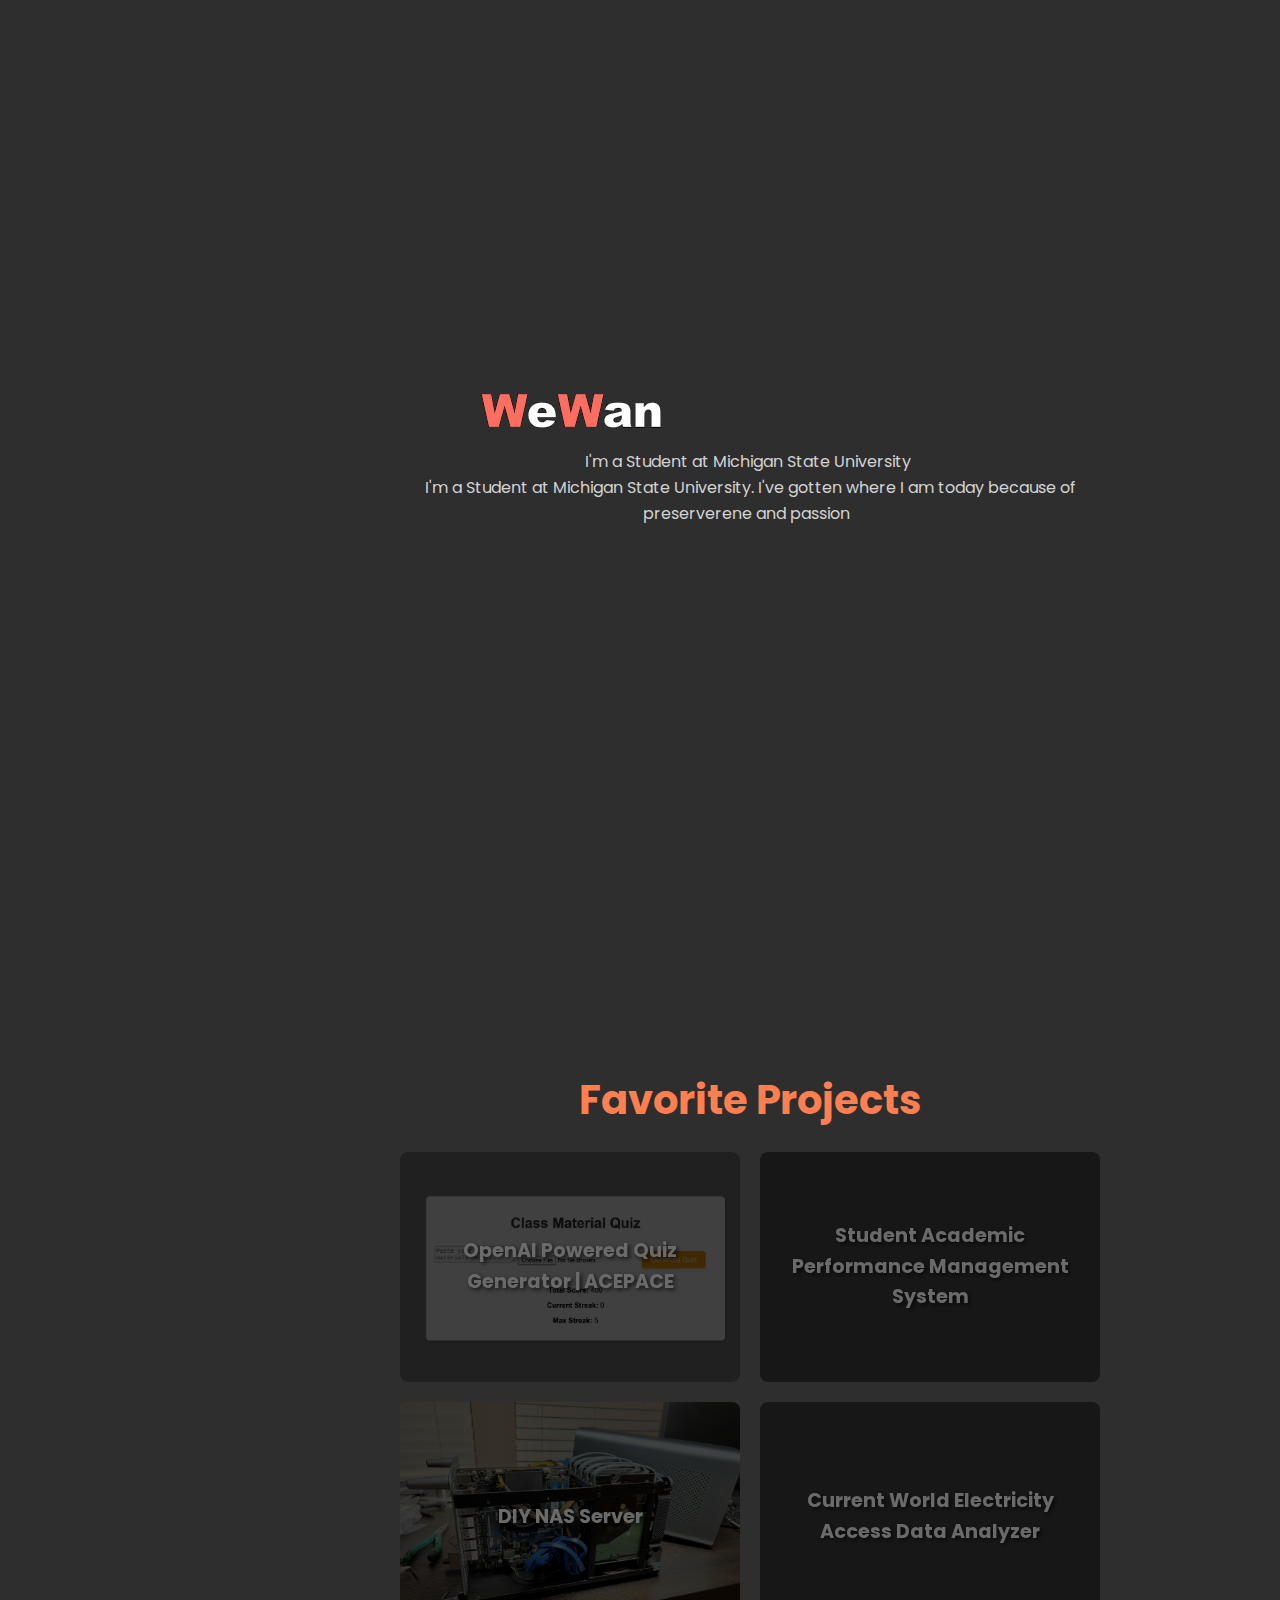
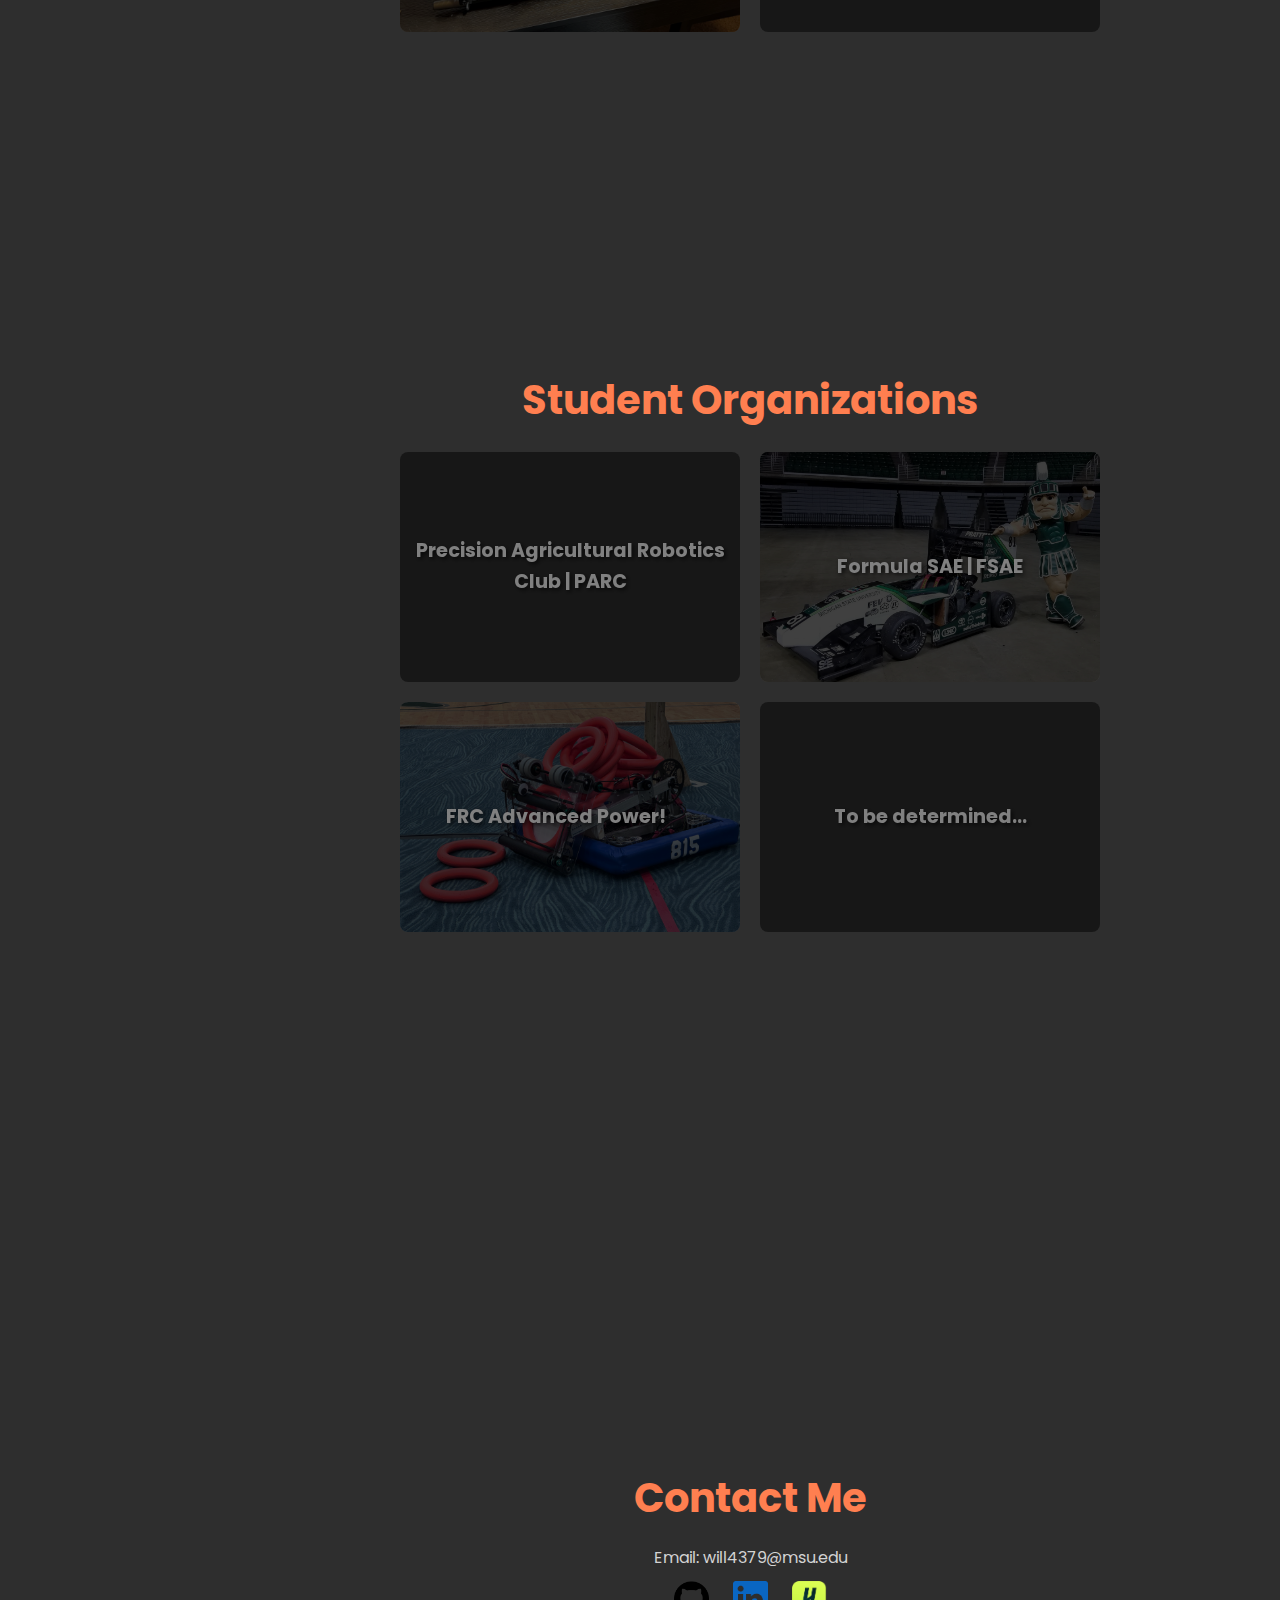
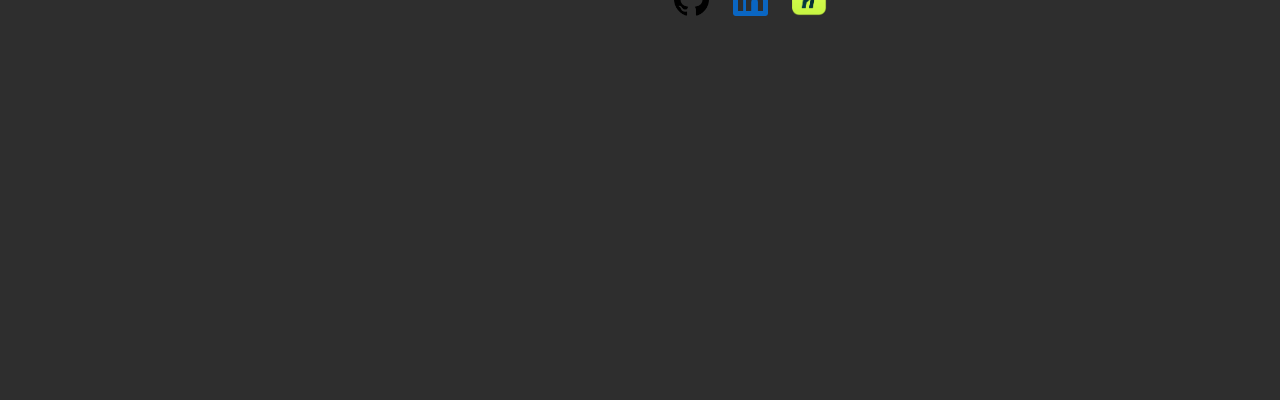
==== index.html @ 2b9a2c7b "new resume" ====
<!DOCTYPE html>

<html lang="en">
<head>
	<!-- Google tag (gtag.js) -->
<script async src="https://www.googletagmanager.com/gtag/js?id=G-ENXM7R36C7"></script>
<script>
  window.dataLayer = window.dataLayer || [];
  function gtag(){dataLayer.push(arguments);}
  gtag('js', new Date());

  gtag('config', 'G-ENXM7R36C7');
</script>
    <meta charset="UTF-8">
    <meta name="viewport" content="width=device-width, initial-scale=1.0">
    <title>James Williams</title>
    <link rel="stylesheet" href="styles.css">
    <link href="https://fonts.googleapis.com/css2?family=Poppins:wght@300;400;600&display=swap" rel="stylesheet">
</head>
<body>
    <div class="container">
        <!-- Sidebar Navigation -->
        <aside class="sidebar">
            <h1>James Williams</h1>
		  Electronics and Computer Science major at Michgian State University. 
		  <!-- Name added at the top of the sidebar -->
<a href="#about">About</a>
            <a href="#projects">Projects</a>
            <a href="#organizations">Organizations</a>
			<a href="#contact">Certifications</a>
<a href="Images/Resume.pdf" target="_blank" rel="noopener noreferrer">Resume</a>
			<a href="#contact">My Blogpost</a>


            <a href="#contact">Contact</a>

        </aside>

        <!-- Main Content Wrapper -->
        <main class="content">
            <!-- Introduction Section -->
            <section id="about" class="section full-screen">
                <div class="content-center">
				<img src="Images/Website.gif">
                  <p>I'm a Student at Michigan State University&nbsp;</p>
                    <p>I'm a Student at Michigan State University. I've gotten where I am today because of preserverene and passion&nbsp;&nbsp;</p>
                </div>
            </section>
<!-- Projects Section -->
<section id="projects" class="section full-screen">
    <div class="content-center">
        <h2>Favorite Projects</h2>
        <div class="organization-grid">
            <div class="organization-item" style="background-image: url('Images/AcePace.png');">
                <p><a href="https://github.com/MustardWombat/AcePace" target="_blank">OpenAI Powered Quiz Generator | ACEPACE</a></p>
            </div>
          <div class="organization-item" style="background-image: url('Images/project1.png');">
                <p><a href="https://github.com/MustardWombat/Student-Academic-Performance-Management-System" target="_blank">Student Academic Performance Management System</a></p>
          </div>
		  <div class="organization-item" style="background-image: url('Images/NAS.jpg');">
                <p><a href="https://github.com/MustardWombat/Student-Academic-Performance-Management-System" target="_blank">DIY NAS Server</a></p>
          </div>
			 <div class="organization-item" style="background-image: url('Images/Student-Management.png');">
                <p><a href="https://github.com/MustardWombat/Student-Academic-Performance-Management-System" target="_blank">Current World Electricity Access Data Analyzer</a></p>
            </div>
            <!-- Add more project items as needed -->
        </div>
    </div>
</section>


<!-- Student Organizations Section -->
<section id="organizations" class="section full-screen">
    <div class="content-center">
        <h2>Student Organizations</h2>
        <div class="organization-grid">
            <div class="organization-item" style="background-image: url('Images/PARC.png');">
                <p>Precision Agricultural Robotics Club | PARC</p>
            </div>
            <div class="organization-item" style="background-image: url('Images/F1.jpg');">
                <p>Formula SAE | FSAE</p>
            </div>
            <div class="organization-item" style="background-image: url('Images/Robot.jpg');">
              <p>FRC Advanced Power!&nbsp;</p>
                <p>&nbsp;</p>
            </div>
            <div class="organization-item" style="background-image: url('Images/blank.png');">
                <p>To be determined...</p>
            </div>
        </div>
    </div>
</section>

            <!-- Contact Section -->
            <section id="contact" class="section full-screen">
                <div class="content-center">
                    <h2>Contact Me</h2>
                    <p>Email: <a href="mailto:will4379@msu.edu">will4379@msu.edu</a></p>
                    <div class="social-links">
                        <a href="https://github.com/MustardWombat" target="_blank"><img src="Images/github.png" alt="GitHub"></a>
                        <a href="https://www.linkedin.com/in/james-williams-491329317/" target="_blank"><img src="Images/In-Blue-48.png" alt="LinkedIn"></a>
						<a href="https://app.joinhandshake.com/profiles/57807033" target="_blank"><img src="Images/Handshake.png" alt="LinkedIn"></a>

                    </div>
                </div>
            </section>
      </main>
</div>
</body>
</html>
---- styles.css ----
@charset "UTF-8";
/* General Styles */
* {
    margin: 0;
    padding: 0;
    box-sizing: border-box;
}

body {
    font-family: 'Poppins', sans-serif;
    background-color: #2E2E2E;
    color: #D3D3D3;
    line-height: 1.6;
    scroll-behavior: smooth;
}

/* Container with Overall Padding */
.container {
    padding: 0 20px; /* Adjust padding as needed */
    max-width: 1200px;
    margin: 0 auto;
    display: flex;
}

/* Sidebar Navigation */
/* Sidebar Navigation */
.sidebar {
    position: fixed;
    top: 0; /* Align to the top of the page */
    left: 0; /* Align to the left of the page */
    display: flex;
    flex-direction: column;
    align-items: flex-start;
    gap: 15px;
    max-width: 400px; /* Restrict sidebar width for a compact layout */
    padding: 60px; /* Add padding for spacing from the edges */
}
@media (max-width: 1300px) {
    .sidebar {
        display: none; /* Hide the sidebar */
    }
}

.sidebar h1 {
    font-size: 1.8em;
    color: coral;
    margin-bottom: 10px;
}

.sidebar p {
    font-size: 0.9em;
    color: #D3D3D3;
    margin-bottom: 15px;
    max-width: 180px; /* Limit width of bio text */
    line-height: 1.4; /* Adjust line spacing for better readability */
}

.sidebar a {
    color: #D3D3D3;
    text-decoration: none;
    font-weight: 400;
    transition: color 0.3s ease;
    padding-left: 5px; /* Adjust alignment without pushing too far */
}

.sidebar a:hover {
    color: coral;
}

/* Main Content */
.content {
    margin-left: 220px; /* Sidebar offset for larger screens */
    flex: 1;
}

/* Section Styling */
.section {
    min-height: 100vh;
    display: flex;
    justify-content: center;
    align-items: center;
    padding: 40px 0;
    text-align: center;
}

.full-screen {
    display: flex;
    flex-direction: column;
    align-items: center;
}

.content-center {
    max-width: 700px;
    margin: 0 auto;
}

h2 {
    font-size: 2.5em;
    color: coral;
    margin-bottom: 15px;
}

a {
    color: #D3D3D3;
    text-decoration: none;
    border-bottom: 2px solid transparent;
    transition: border-bottom 0.3s;
}

a:hover {
    border-bottom: 2px solid #4DB6AC;
}

/* 2x2 Grid Layout for Student Organizations */
.organization-grid {
    display: grid;
    grid-template-columns: repeat(2, 1fr); /* 2 columns */
    gap: 20px; /* Space between items */
    margin-top: 20px;
}

.organization-item {
    position: relative;
    display: flex;
    align-items: center;
    justify-content: center;
    text-align: center;
    height: 230px; /* Fixed height for each box */
    background-size: cover; /* Ensures the image covers the entire box */
    background-position: center;
    border-radius: 8px;
    overflow: hidden;
    transition: transform 0.3s ease, filter 0.3s ease; /* Smooth transitions */
    filter: brightness(50%); /* Darken the image by default */
}

.organization-item:hover {
    transform: scale(1.05); /* Slight zoom on hover */
    filter: brightness(100%); /* Brighten the image on hover */
}

.organization-item p {
    position: relative;
    font-size: 1.2em;
    padding: 10px;
    margin: 0;
    color: #ffffff;
    z-index: 1; /* Ensure text is above the image */
    text-shadow: 2px 2px 4px rgba(0, 0, 0, 0.7); /* Dark shadow for readability */
    font-weight: bold;
}

/* Overlay effect */
.organization-item::before {
    content: '';
    position: absolute;
    top: 0;
    left: 0;
    width: 100%;
    height: 100%;
    background: rgba(0, 0, 0, 0.5); /* Dark overlay */
    transition: background 0.3s ease; /* Smooth transition for overlay */
    z-index: 0; /* Place below the text */
}

.organization-item:hover::before {
    background: rgba(0, 0, 0, 0); /* Remove overlay on hover */
}

/* Social Links */
.social-links img {
    width: 35px;
    margin: 10px;
    transition: transform 0.3s;
}

.social-links img:hover {
    transform: scale(1.2);
}

/* Responsive Design for Mobile */
@media (max-width: 768px) {
    .container {
        flex-direction: column; /* Stack sidebar on top of content */
    }

    /* Sidebar as Top Navigation */
    .sidebar {
        position: relative;
        top: 0;
        left: 0;
        padding: 1000px 0;
        width: 100%;
        flex-direction: row;
        justify-content: center;
        gap: 10px;
        align-items: center;
    }

    .sidebar h1 {
        font-size: 1.2em;
        margin-bottom: 0;
    }

    .sidebar p {
        display: none; /* Hide introductory text on smaller screens */
    }

    .sidebar a {
        margin-left: 0;
        padding: 10px;
        font-size: 1em;
    }

    /* Adjust content margin */
    .content {
        margin-left: 0;
    }

    /* Adjust section padding and font sizes */
    .section {
        padding: 20px;
    }

    h2 {
        font-size: 2em;
    }

    /* Responsive images */
    .organization-image {
        max-width: 100%;
        height: auto;
    }

    .social-links img {
        width: 30px;
    }
}
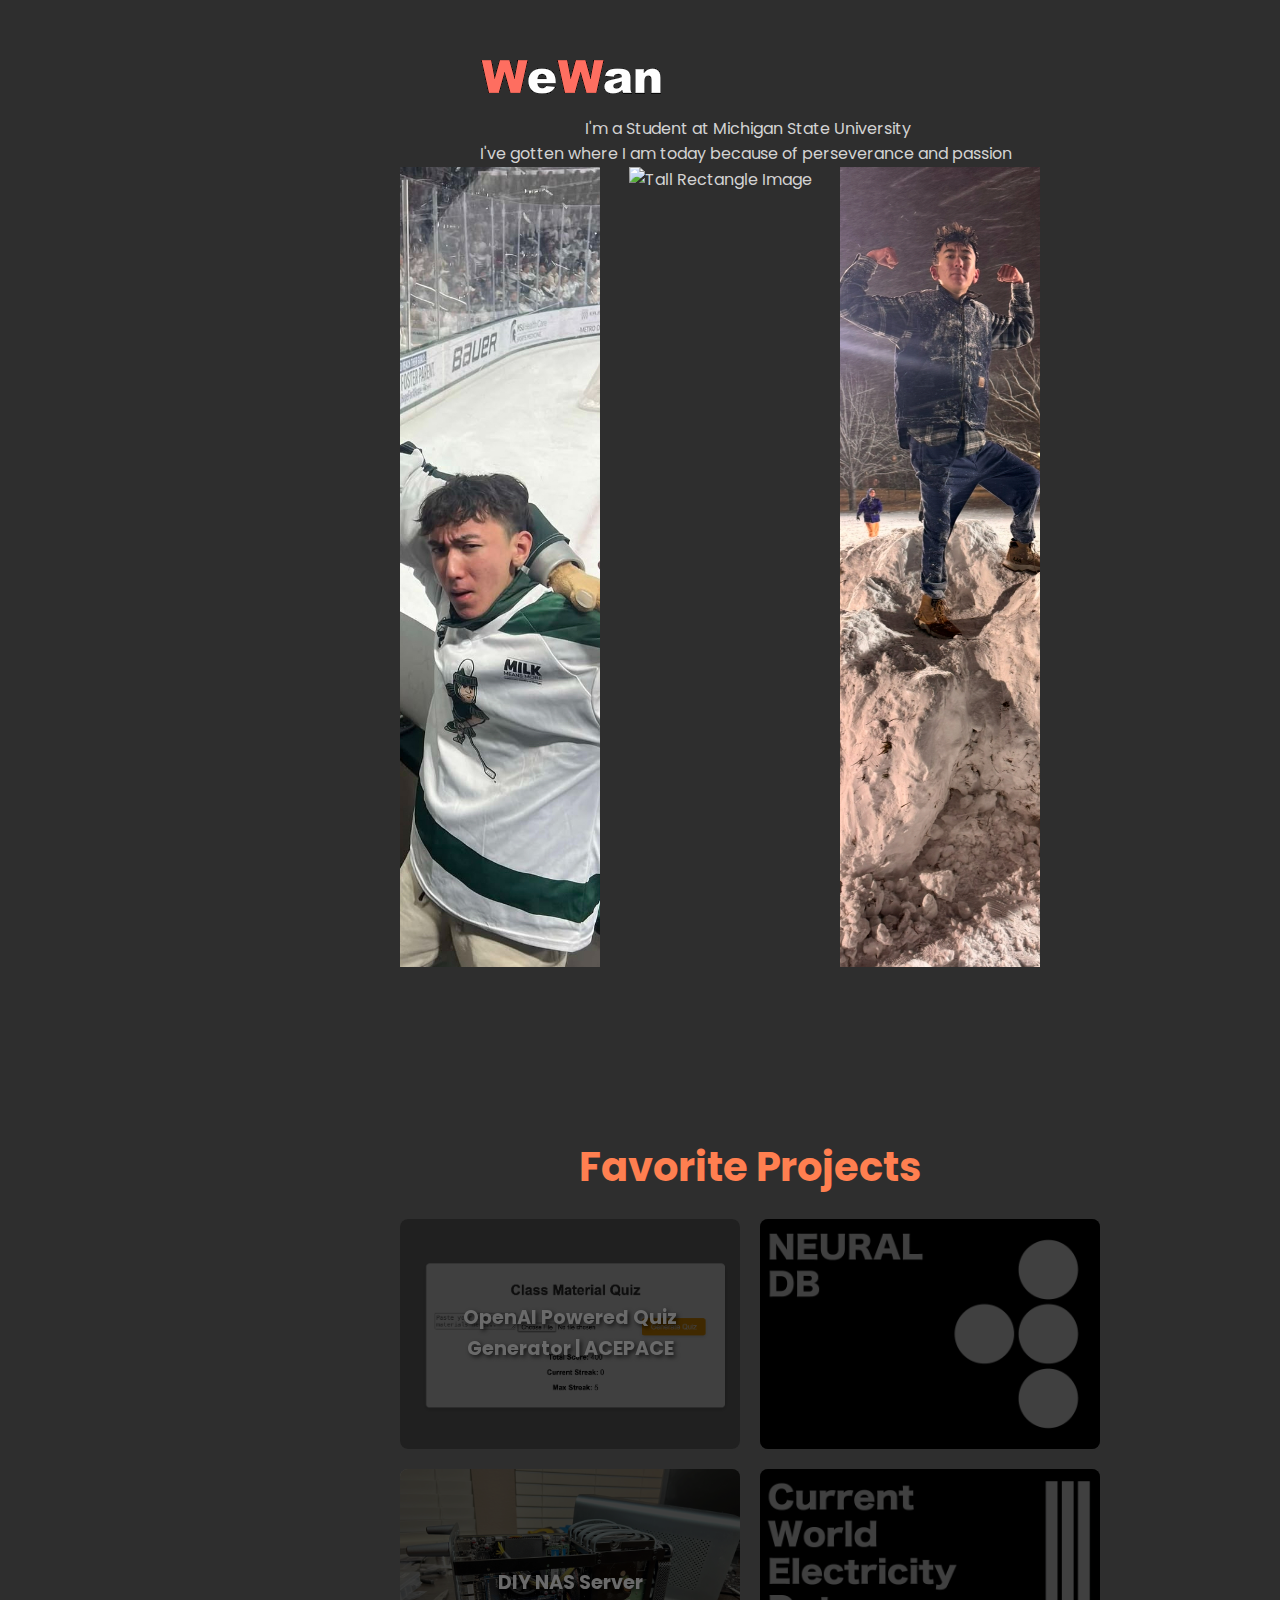
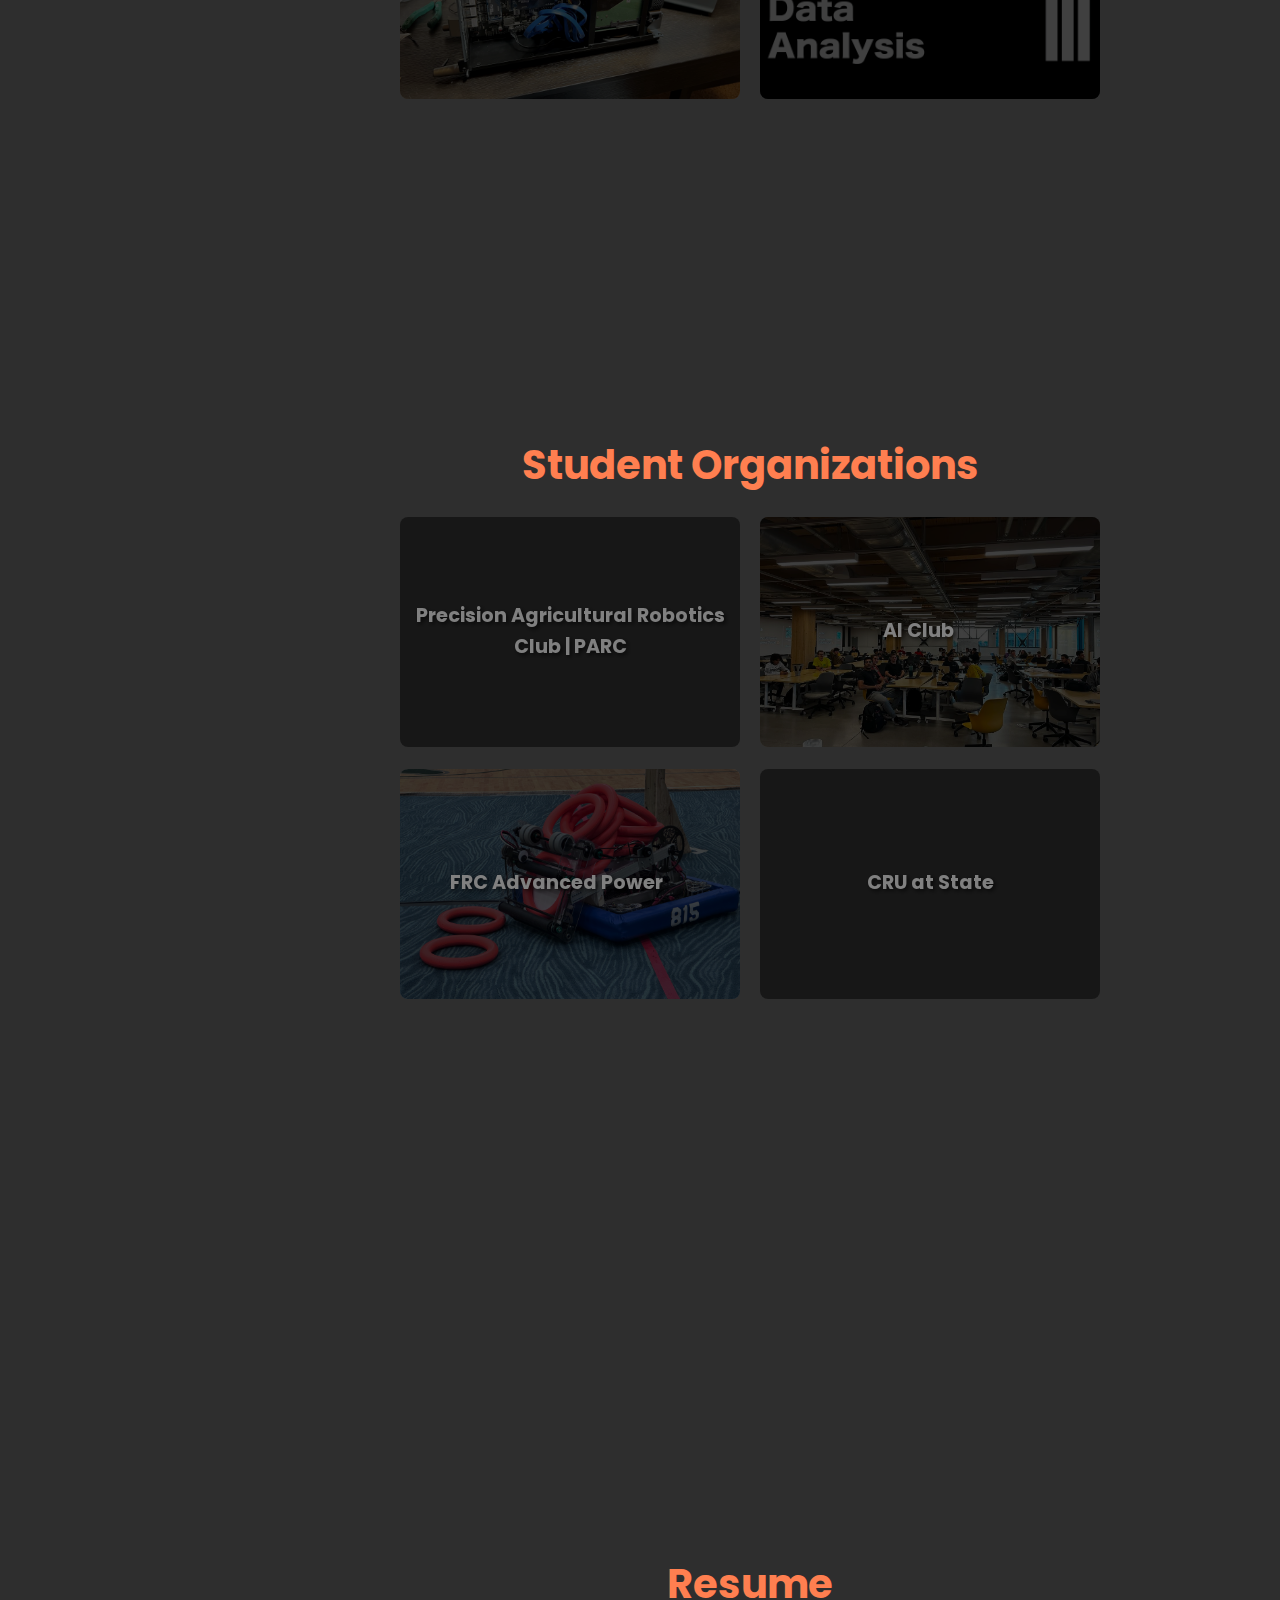
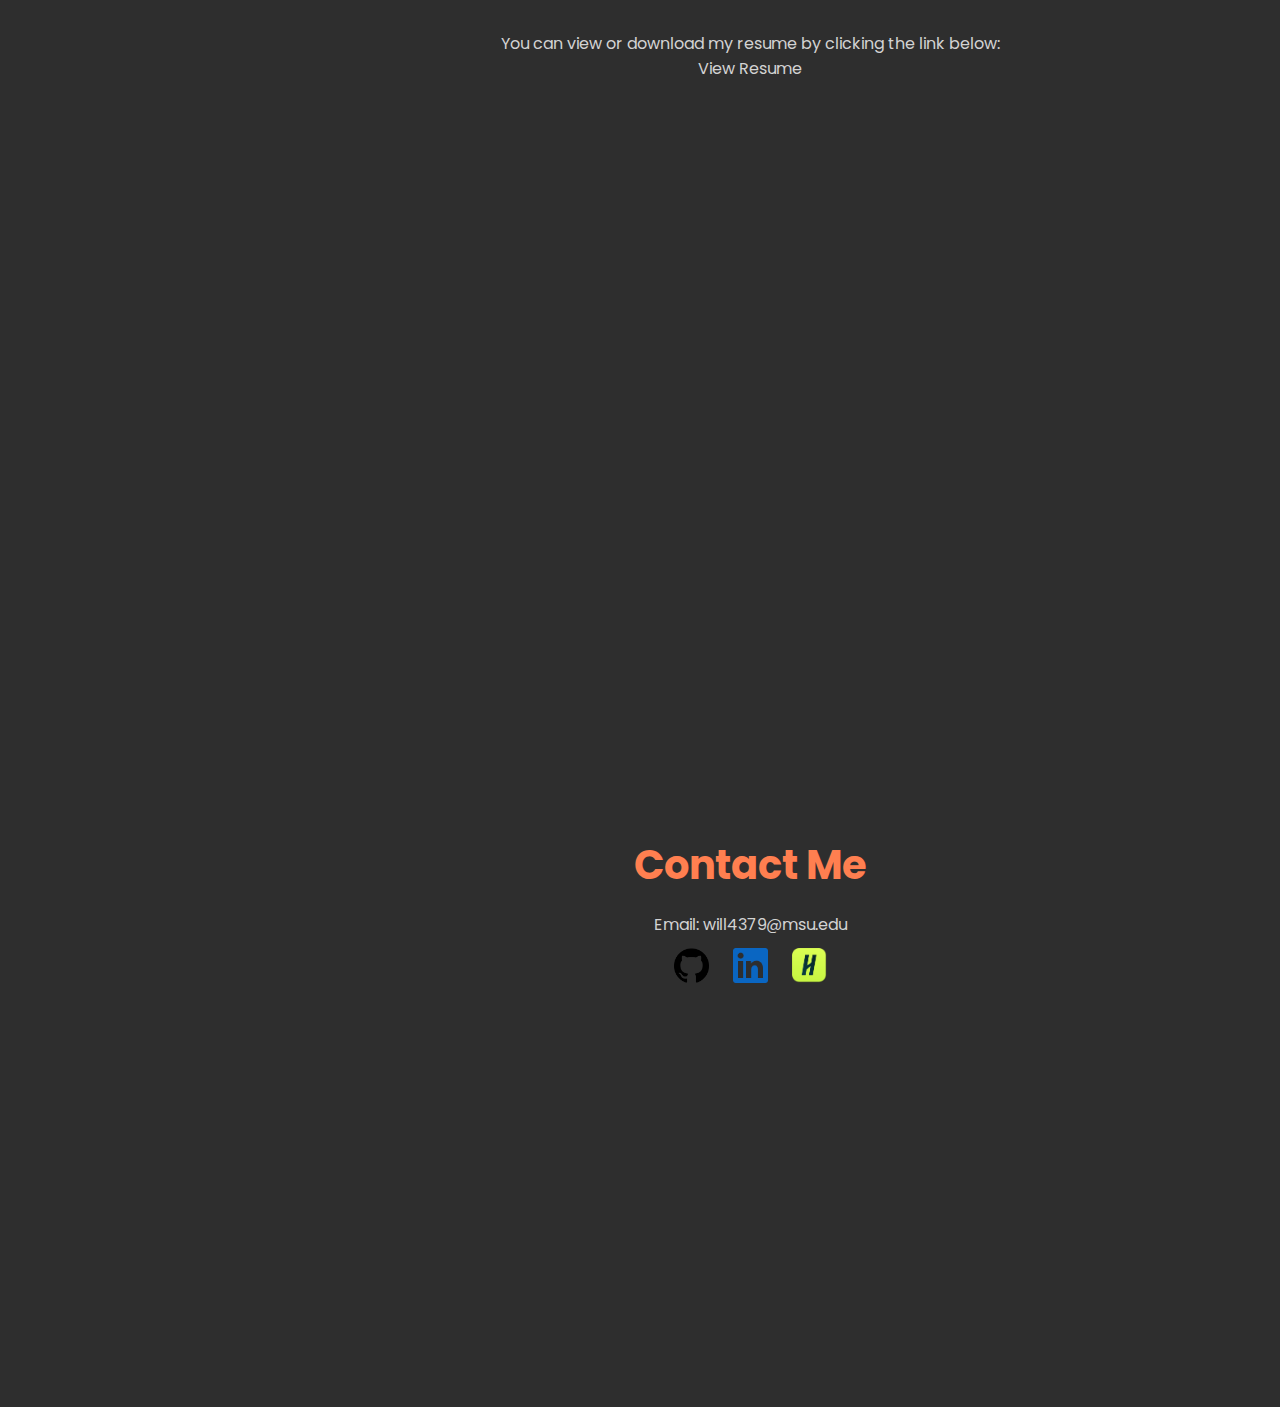
==== commit 264713c3: "Small updates" ====
--- a/index.html
+++ b/index.html
@@ -1,16 +1,14 @@
 <!DOCTYPE html>
-
 <html lang="en">
 <head>
-	<!-- Google tag (gtag.js) -->
-<script async src="https://www.googletagmanager.com/gtag/js?id=G-ENXM7R36C7"></script>
-<script>
-  window.dataLayer = window.dataLayer || [];
-  function gtag(){dataLayer.push(arguments);}
-  gtag('js', new Date());
-
-  gtag('config', 'G-ENXM7R36C7');
-</script>
+    <!-- Google tag (gtag.js) -->
+    <script async src="https://www.googletagmanager.com/gtag/js?id=G-ENXM7R36C7"></script>
+    <script>
+        window.dataLayer = window.dataLayer || [];
+        function gtag(){dataLayer.push(arguments);}
+        gtag('js', new Date());
+        gtag('config', 'G-ENXM7R36C7');
+    </script>
     <meta charset="UTF-8">
     <meta name="viewport" content="width=device-width, initial-scale=1.0">
     <title>James Williams</title>
@@ -21,19 +19,16 @@
     <div class="container">
         <!-- Sidebar Navigation -->
         <aside class="sidebar">
-            <h1>James Williams</h1>
-		  Electronics and Computer Science major at Michgian State University. 
-		  <!-- Name added at the top of the sidebar -->
-<a href="#about">About</a>
+            <h1>James Williams{</h1>
+            Electronics and Computer Science major at Michigan State University.
+            <!-- Name added at the top of the sidebar -->
+            <a href="#about">About</a>
             <a href="#projects">Projects</a>
             <a href="#organizations">Organizations</a>
-			<a href="#contact">Certifications</a>
-<a href="Images/Resume.pdf" target="_blank" rel="noopener noreferrer">Resume</a>
-			<a href="#contact">My Blogpost</a>
-
-
+            <a href="#certifications">Certifications</a>
+            <a href="#resume">Resume</a> <!-- New link to the Resume section -->
+            <a href="#blog">My Blogpost</a>
             <a href="#contact">Contact</a>
-
         </aside>
 
         <!-- Main Content Wrapper -->
@@ -41,55 +36,81 @@
             <!-- Introduction Section -->
             <section id="about" class="section full-screen">
                 <div class="content-center">
-				<img src="Images/Website.gif">
-                  <p>I'm a Student at Michigan State University&nbsp;</p>
-                    <p>I'm a Student at Michigan State University. I've gotten where I am today because of preserverene and passion&nbsp;&nbsp;</p>
+                    <img src="Images/Website.gif">
+                    <p>I'm a Student at Michigan State University&nbsp;</p>
+                    <p>I've gotten where I am today because of perseverance and passion&nbsp;&nbsp;</p>
+<section>
+	<center>
+    <div style="display: flex; gap: 20px;">
+        <div style="width: 200px; height: 800px; overflow: hidden;">
+            <img src="Images/a2.jpg" alt="Tall Rectangle Image" style="width: 100%; height: 100%; object-fit: cover;">
+        </div>
+        <div style="width: 200px; height: 800px; overflow: hidden;">
+            <img src="Images/a1.png" alt="Tall Rectangle Image" style="width: 100%; height: 100%; object-fit: cover;">
+        </div>
+		        <div style="width: 200px; height: 800px; overflow: hidden;">
+            <img src="Images/a3.png" alt="Tall Rectangle Image" style="width: 100%; height: 100%; object-fit: cover;">
+        </div>
+    </div>
+</section></center>
+
+            <!-- Projects Section -->
+            <section id="projects" class="section full-screen">
+                <div class="content-center">
+                    <h2>Favorite Projects</h2>
+                    <div class="organization-grid">
+                        <div class="organization-item" style="background-image: url('Images/AcePace.png');">
+                          <p><a href="https://github.com/MustardWombat/AcePace" target="_blank">OpenAI Powered Quiz Generator | ACEPACE</a></p>
+                        </div>
+                        <div class="organization-item" style="background-image: url('Images/NDB.png');">
+                            <p><a href="https://github.com/MustardWombat/Student-Academic-Performance-Management-System" target="_blank">&nbsp;</a></p>
+                        </div>
+                        <div class="organization-item" style="background-image: url('Images/NAS.jpg');">
+                            <p><a href="https://github.com/MustardWombat/Student-Academic-Performance-Management-System" target="_blank">DIY NAS Server</a></p>
+                        </div>
+                        <div class="organization-item" style="background-image: url('Images/CWEDA.png');">
+                            <p><a href="https://github.com/MustardWombat/Student-Academic-Performance-Management-System" target="_blank">&nbsp;</a></p>
+                        </div>
+                        <!-- Add more project items as needed -->
+                    </div>
                 </div>
             </section>
-<!-- Projects Section -->
-<section id="projects" class="section full-screen">
-    <div class="content-center">
-        <h2>Favorite Projects</h2>
-        <div class="organization-grid">
-            <div class="organization-item" style="background-image: url('Images/AcePace.png');">
-                <p><a href="https://github.com/MustardWombat/AcePace" target="_blank">OpenAI Powered Quiz Generator | ACEPACE</a></p>
-            </div>
-          <div class="organization-item" style="background-image: url('Images/project1.png');">
-                <p><a href="https://github.com/MustardWombat/Student-Academic-Performance-Management-System" target="_blank">Student Academic Performance Management System</a></p>
-          </div>
-		  <div class="organization-item" style="background-image: url('Images/NAS.jpg');">
-                <p><a href="https://github.com/MustardWombat/Student-Academic-Performance-Management-System" target="_blank">DIY NAS Server</a></p>
-          </div>
-			 <div class="organization-item" style="background-image: url('Images/Student-Management.png');">
-                <p><a href="https://github.com/MustardWombat/Student-Academic-Performance-Management-System" target="_blank">Current World Electricity Access Data Analyzer</a></p>
-            </div>
-            <!-- Add more project items as needed -->
-        </div>
-    </div>
-</section>
 
+            <!-- Student Organizations Section -->
+            <section id="organizations" class="section full-screen">
+                <div class="content-center">
+                    <h2>Student Organizations</h2>
+                    <div class="organization-grid">
+                        <div class="organization-item" style="background-image: url('Images/PARC.png');">
+                            <p>Precision Agricultural Robotics Club | PARC</p>
+                        </div>
+                        <a href="https://www.msuaiclub.com/">
+                            <div class="organization-item" style="background-image: url('Images/AIClub.jpg');">
+                                <p>AI Club</p>
+                                <p>&nbsp;</p>
+                            </div>
+                        </a>
+                        <a href="https://www.team815.com/">
+                            <div class="organization-item" style="background-image: url('Images/Robot.jpg');">
+                                <p>FRC Advanced Power&nbsp;</p>
+                                <p>&nbsp;</p>
+                            </div>
+                        </a>
+                        <div class="organization-item" style="background-image: url('Images/blank.png');">
+                            <p>CRU at State</p>
+                        </div>
+                    </div>
+                </div>
+            </section>
 
-<!-- Student Organizations Section -->
-<section id="organizations" class="section full-screen">
-    <div class="content-center">
-        <h2>Student Organizations</h2>
-        <div class="organization-grid">
-            <div class="organization-item" style="background-image: url('Images/PARC.png');">
-                <p>Precision Agricultural Robotics Club | PARC</p>
-            </div>
-            <div class="organization-item" style="background-image: url('Images/F1.jpg');">
-                <p>Formula SAE | FSAE</p>
-            </div>
-            <div class="organization-item" style="background-image: url('Images/Robot.jpg');">
-              <p>FRC Advanced Power!&nbsp;</p>
-                <p>&nbsp;</p>
-            </div>
-            <div class="organization-item" style="background-image: url('Images/blank.png');">
-                <p>To be determined...</p>
-            </div>
-        </div>
-    </div>
-</section>
+            <!-- Resume Section -->
+            <section id="resume" class="section full-screen">
+                <div class="content-center">
+                    <h2>Resume</h2>
+                    <p>You can view or download my resume by clicking the link below:</p>
+                    <a href="Images/Resume.pdf" target="_blank" rel="noopener noreferrer" class="resume-link">View Resume</a>
+                </div>
+            </section>
 
             <!-- Contact Section -->
             <section id="contact" class="section full-screen">
@@ -99,12 +120,11 @@
                     <div class="social-links">
                         <a href="https://github.com/MustardWombat" target="_blank"><img src="Images/github.png" alt="GitHub"></a>
                         <a href="https://www.linkedin.com/in/james-williams-491329317/" target="_blank"><img src="Images/In-Blue-48.png" alt="LinkedIn"></a>
-						<a href="https://app.joinhandshake.com/profiles/57807033" target="_blank"><img src="Images/Handshake.png" alt="LinkedIn"></a>
-
+                        <a href="https://app.joinhandshake.com/profiles/57807033" target="_blank"><img src="Images/Handshake.png" alt="Handshake"></a>
                     </div>
                 </div>
             </section>
-      </main>
-</div>
+        </main>
+    </div>
 </body>
-</html>
+</html>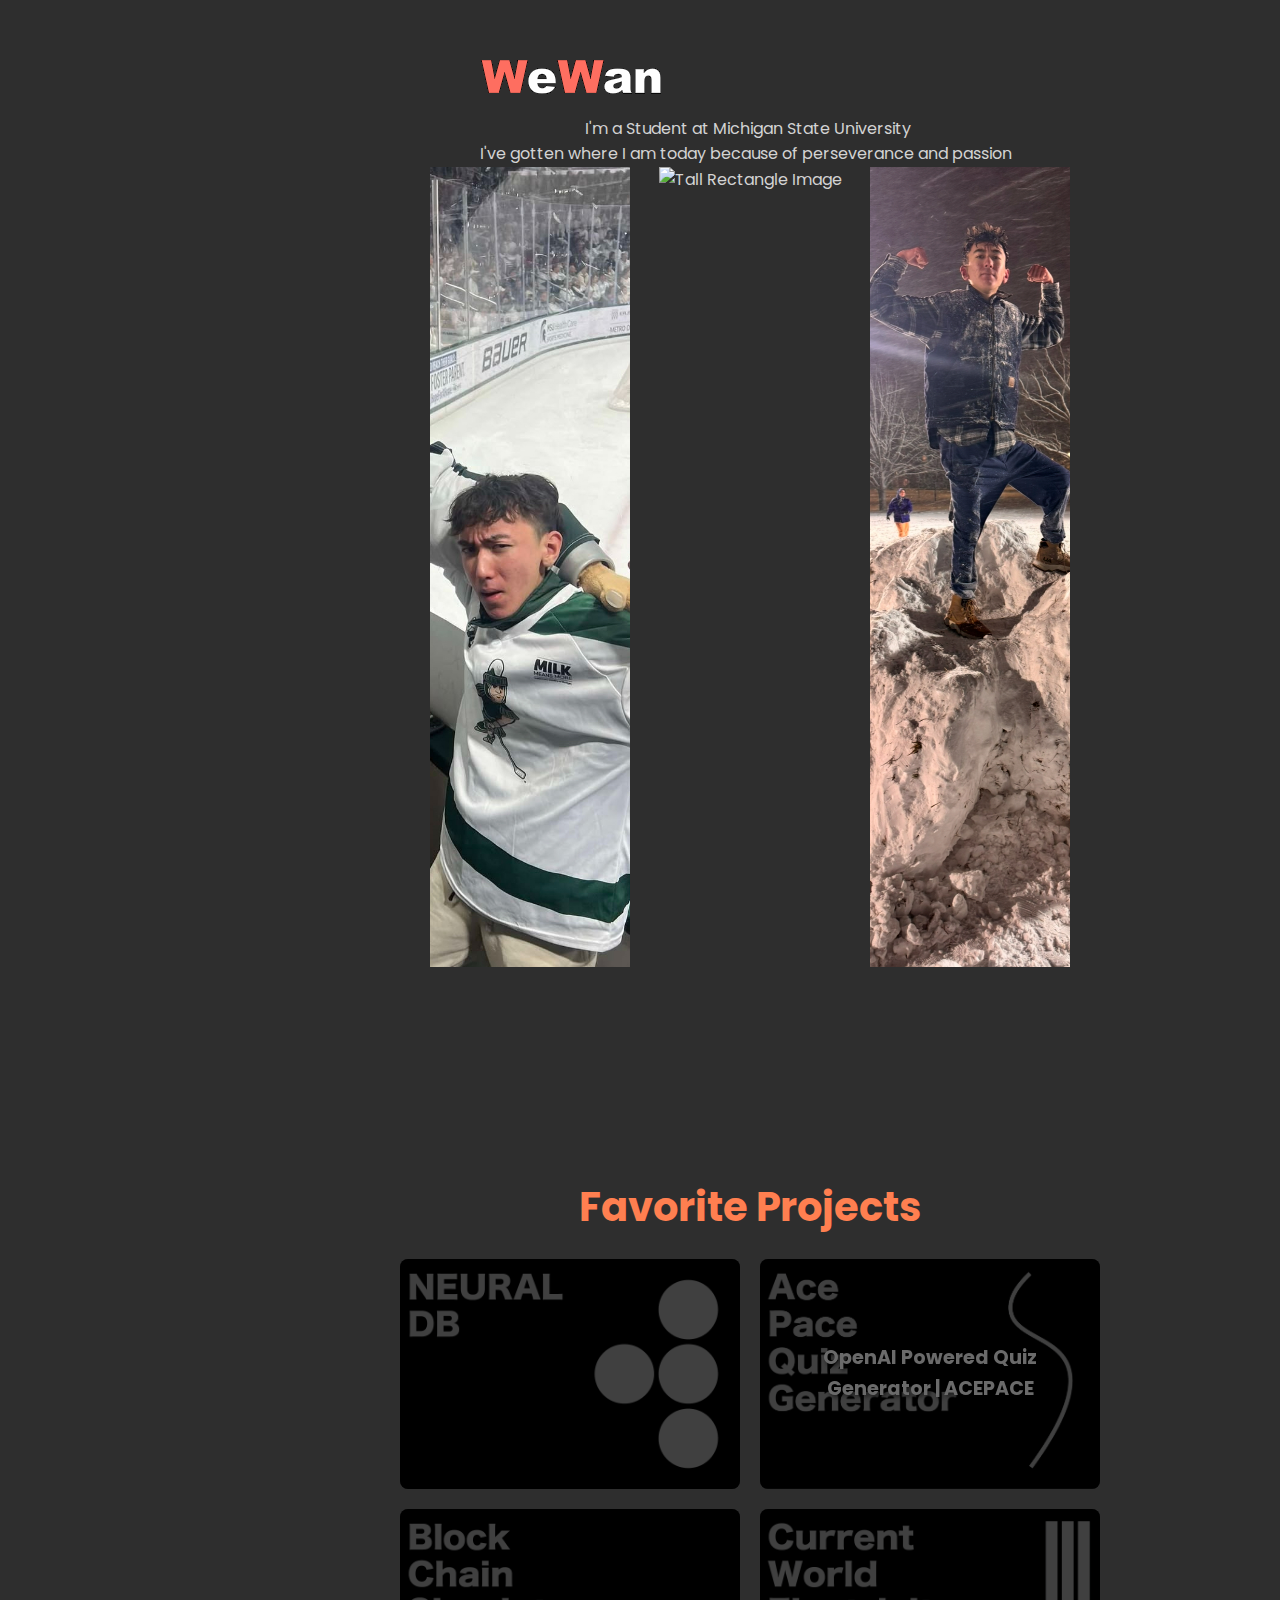
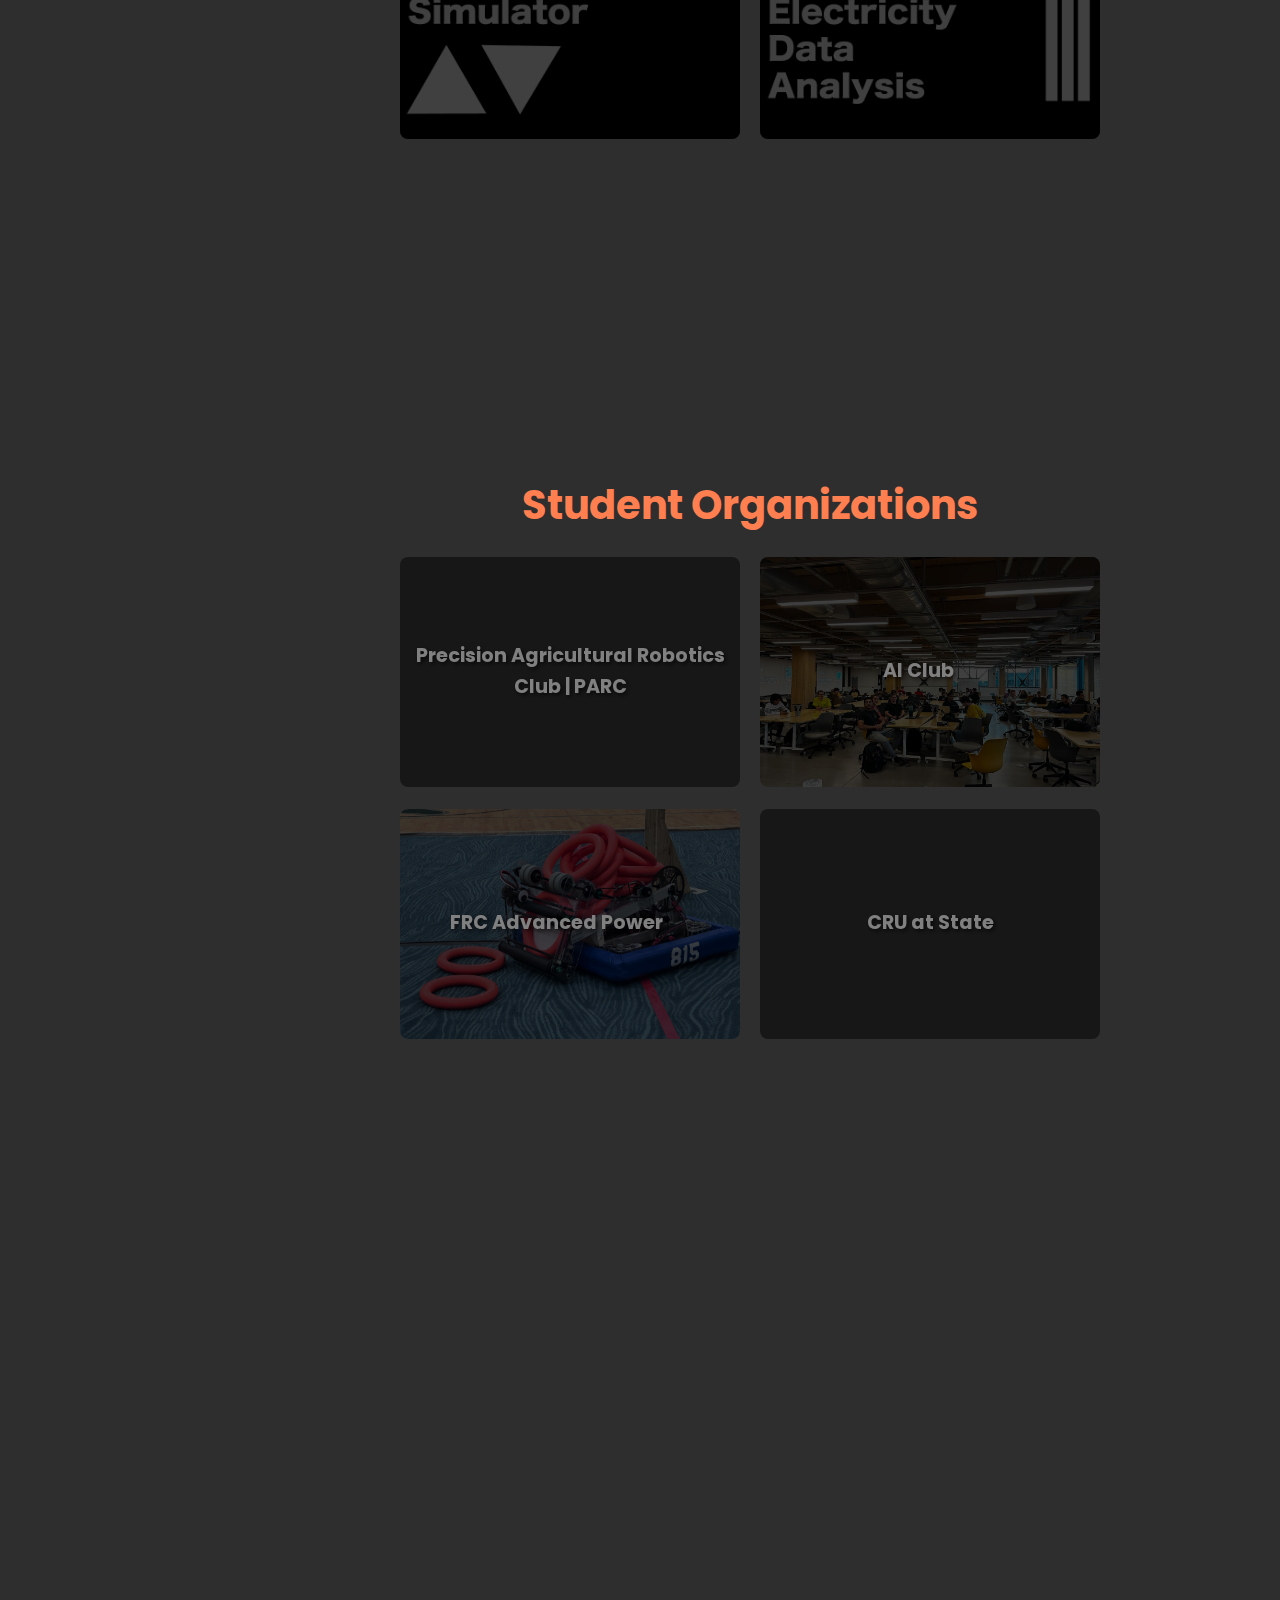
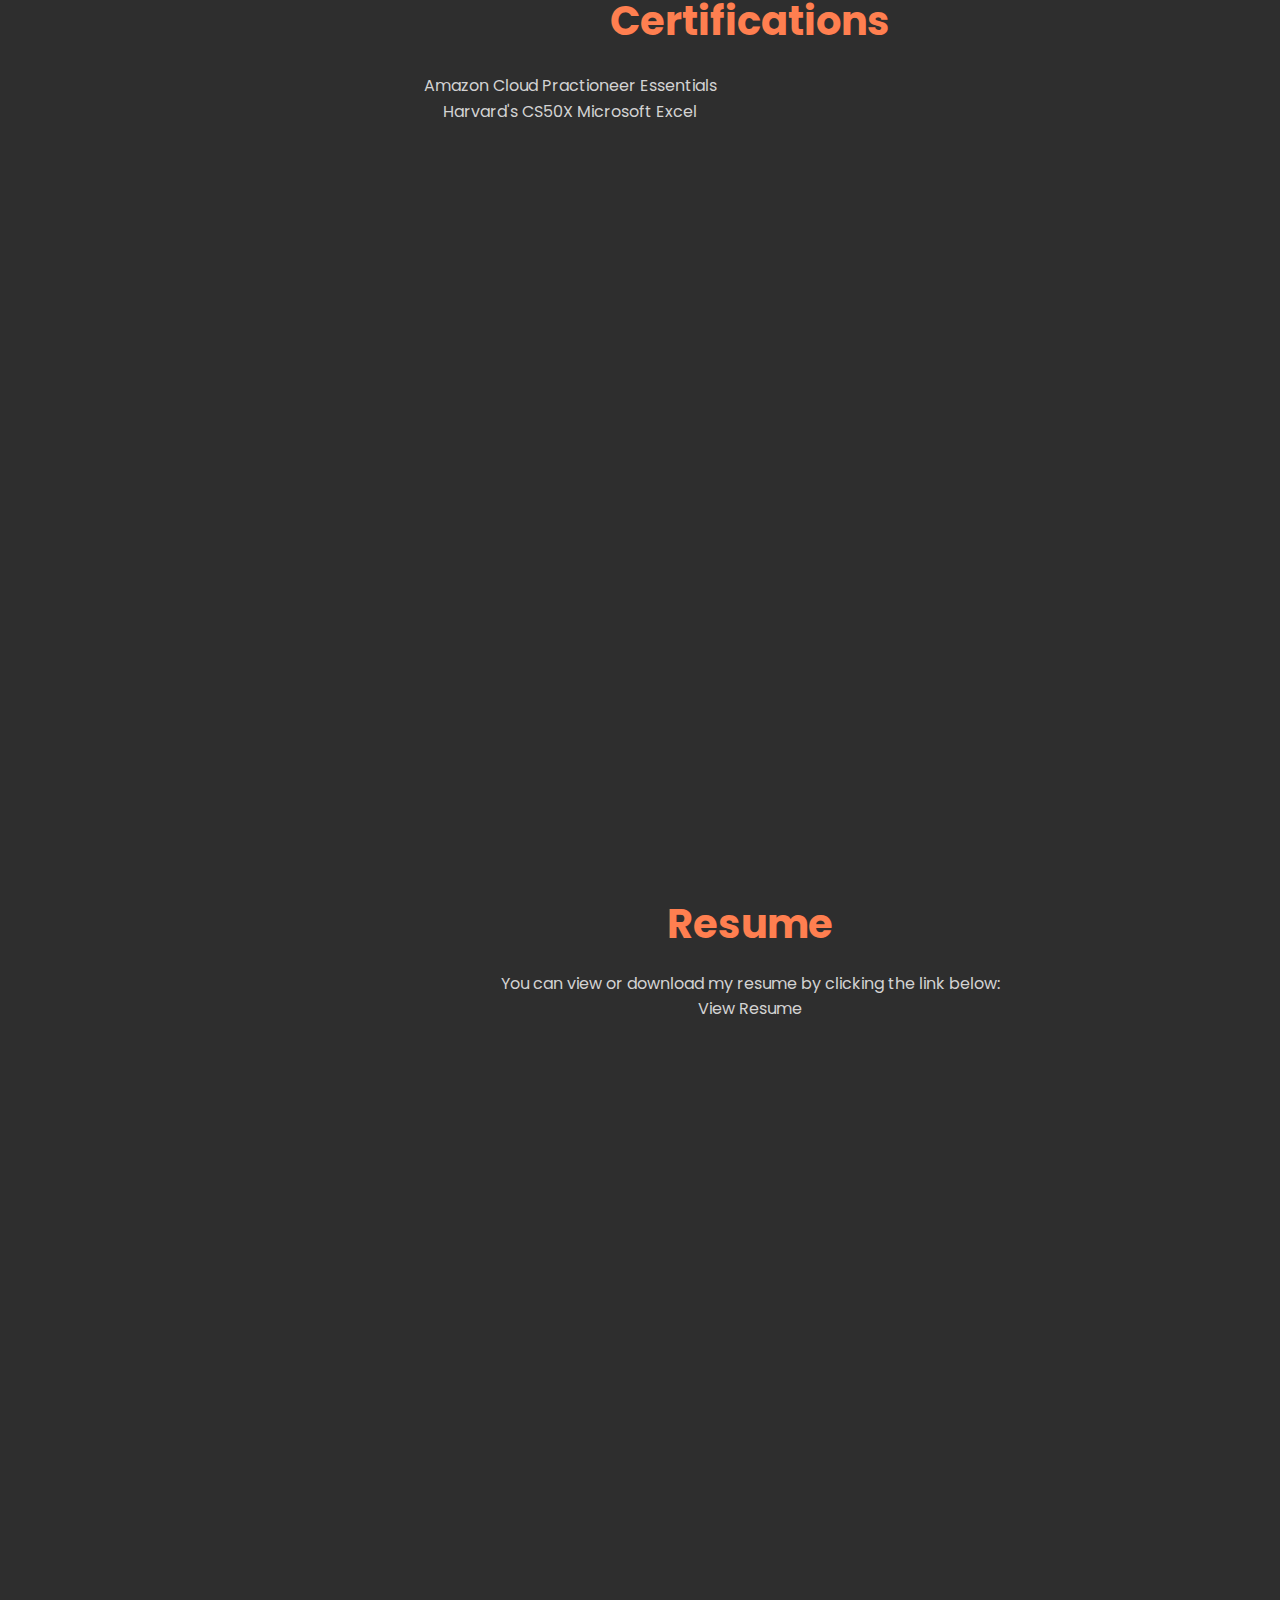
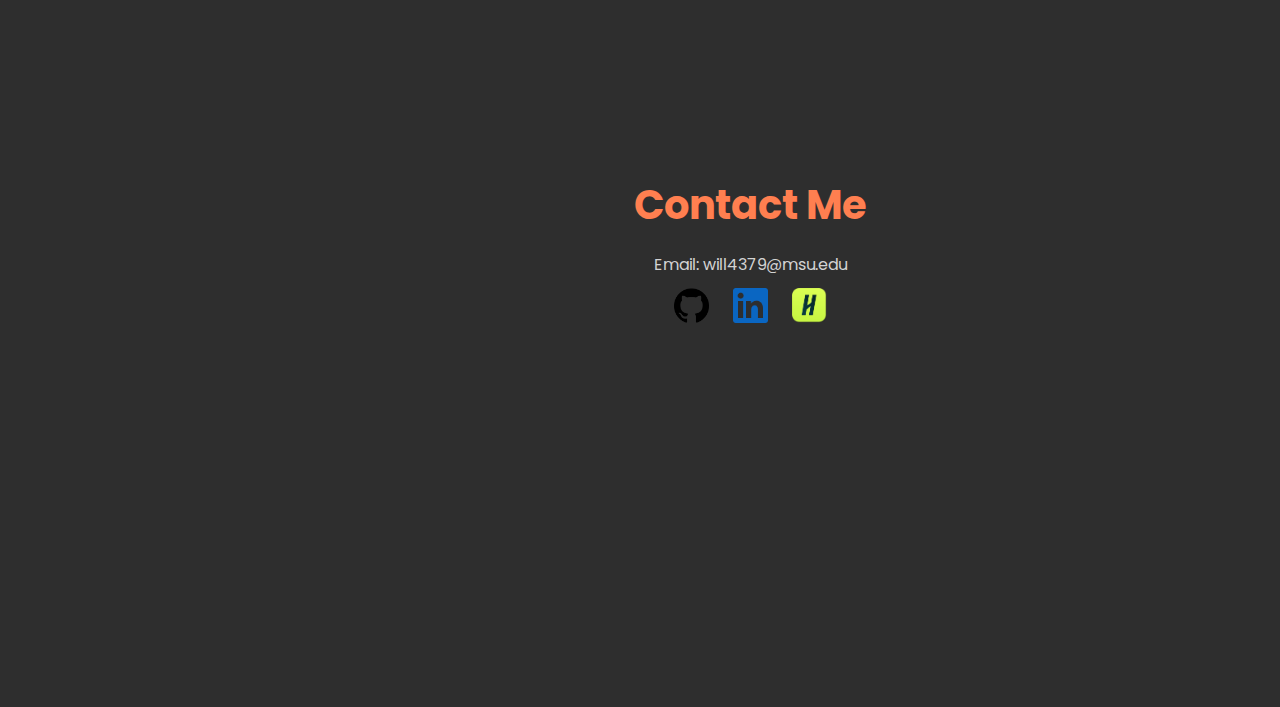
==== commit de80b904: "content updates" ====
--- a/index.html
+++ b/index.html
@@ -26,8 +26,7 @@
             <a href="#projects">Projects</a>
             <a href="#organizations">Organizations</a>
             <a href="#certifications">Certifications</a>
-            <a href="#resume">Resume</a> <!-- New link to the Resume section -->
-            <a href="#blog">My Blogpost</a>
+            <a href="#resume">Resume</a>
             <a href="#contact">Contact</a>
         </aside>
 
@@ -39,34 +38,37 @@
                     <img src="Images/Website.gif">
                     <p>I'm a Student at Michigan State University&nbsp;</p>
                     <p>I've gotten where I am today because of perseverance and passion&nbsp;&nbsp;</p>
-<section>
-	<center>
-    <div style="display: flex; gap: 20px;">
-        <div style="width: 200px; height: 800px; overflow: hidden;">
-            <img src="Images/a2.jpg" alt="Tall Rectangle Image" style="width: 100%; height: 100%; object-fit: cover;">
-        </div>
-        <div style="width: 200px; height: 800px; overflow: hidden;">
-            <img src="Images/a1.png" alt="Tall Rectangle Image" style="width: 100%; height: 100%; object-fit: cover;">
-        </div>
-		        <div style="width: 200px; height: 800px; overflow: hidden;">
-            <img src="Images/a3.png" alt="Tall Rectangle Image" style="width: 100%; height: 100%; object-fit: cover;">
-        </div>
-    </div>
-</section></center>
+                    <section>
+                        <center>
+                            <div style="display: flex; gap: 20px;">
+                                <div style="width: 200px; height: 800px; overflow: hidden;">
+                                    <img src="Images/a2.jpg" alt="Tall Rectangle Image" style="width: 100%; height: 100%; object-fit: cover;">
+                                </div>
+                                <div style="width: 200px; height: 800px; overflow: hidden;">
+                                    <img src="Images/a1.png" alt="Tall Rectangle Image" style="width: 100%; height: 100%; object-fit: cover;">
+                                </div>
+                                <div style="width: 200px; height: 800px; overflow: hidden;">
+                                    <img src="Images/a3.png" alt="Tall Rectangle Image" style="width: 100%; height: 100%; object-fit: cover;">
+                                </div>
+                            </div>
+                        </center>
+                    </section>
+                </div>
+            </section>
 
             <!-- Projects Section -->
             <section id="projects" class="section full-screen">
                 <div class="content-center">
                     <h2>Favorite Projects</h2>
                     <div class="organization-grid">
-                        <div class="organization-item" style="background-image: url('Images/AcePace.png');">
-                          <p><a href="https://github.com/MustardWombat/AcePace" target="_blank">OpenAI Powered Quiz Generator | ACEPACE</a></p>
-                        </div>
                         <div class="organization-item" style="background-image: url('Images/NDB.png');">
                             <p><a href="https://github.com/MustardWombat/Student-Academic-Performance-Management-System" target="_blank">&nbsp;</a></p>
                         </div>
-                        <div class="organization-item" style="background-image: url('Images/NAS.jpg');">
-                            <p><a href="https://github.com/MustardWombat/Student-Academic-Performance-Management-System" target="_blank">DIY NAS Server</a></p>
+						                        <div class="organization-item" style="background-image: url('Images/AcePaceQuizGenerator.png');">
+                            <p><a href="https://github.com/MustardWombat/AcePace" target="_blank">OpenAI Powered Quiz Generator | ACEPACE</a></p>
+                        </div>
+                        <div class="organization-item" style="background-image: url('Images/BlockChainSim.png');">
+                            <p><a href="https://github.com/MustardWombat/Student-Academic-Performance-Management-System" target="_blank">&nbsp;</a></p>
                         </div>
                         <div class="organization-item" style="background-image: url('Images/CWEDA.png');">
                             <p><a href="https://github.com/MustardWombat/Student-Academic-Performance-Management-System" target="_blank">&nbsp;</a></p>
@@ -103,6 +105,23 @@
                 </div>
             </section>
 
+            <!-- Certifications Section -->
+            <section id="certifications" class="section full-screen">
+                <div class="content-center">
+                    <h2>Certifications</h2>
+                    <div class="organization-grid">
+                        <!-- Example Certification 1 -->
+      				Amazon Cloud Practioneer Essentials
+						
+					Harvard's CS50X
+						
+					Microsoft Excel
+
+                        <!-- Add more certifications as needed -->
+                    </div>
+                </div>
+            </section>
+
             <!-- Resume Section -->
             <section id="resume" class="section full-screen">
                 <div class="content-center">
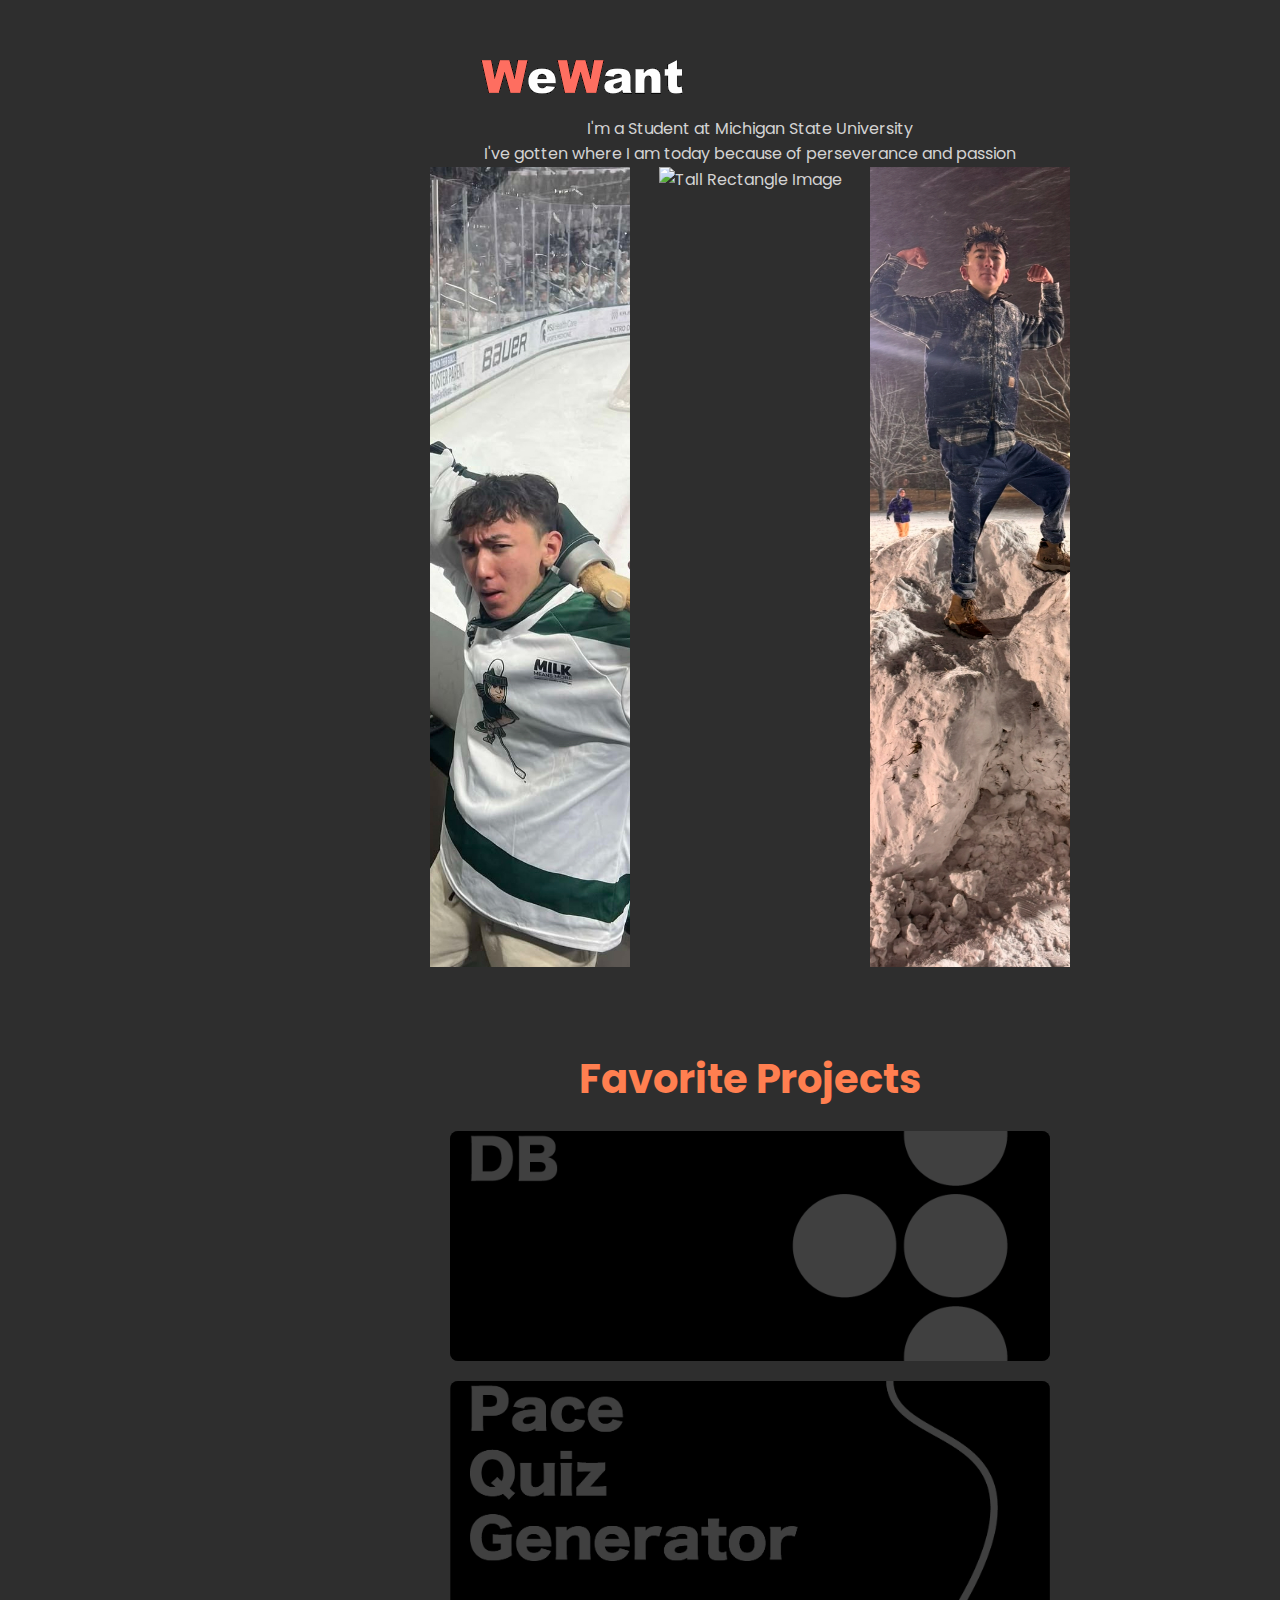
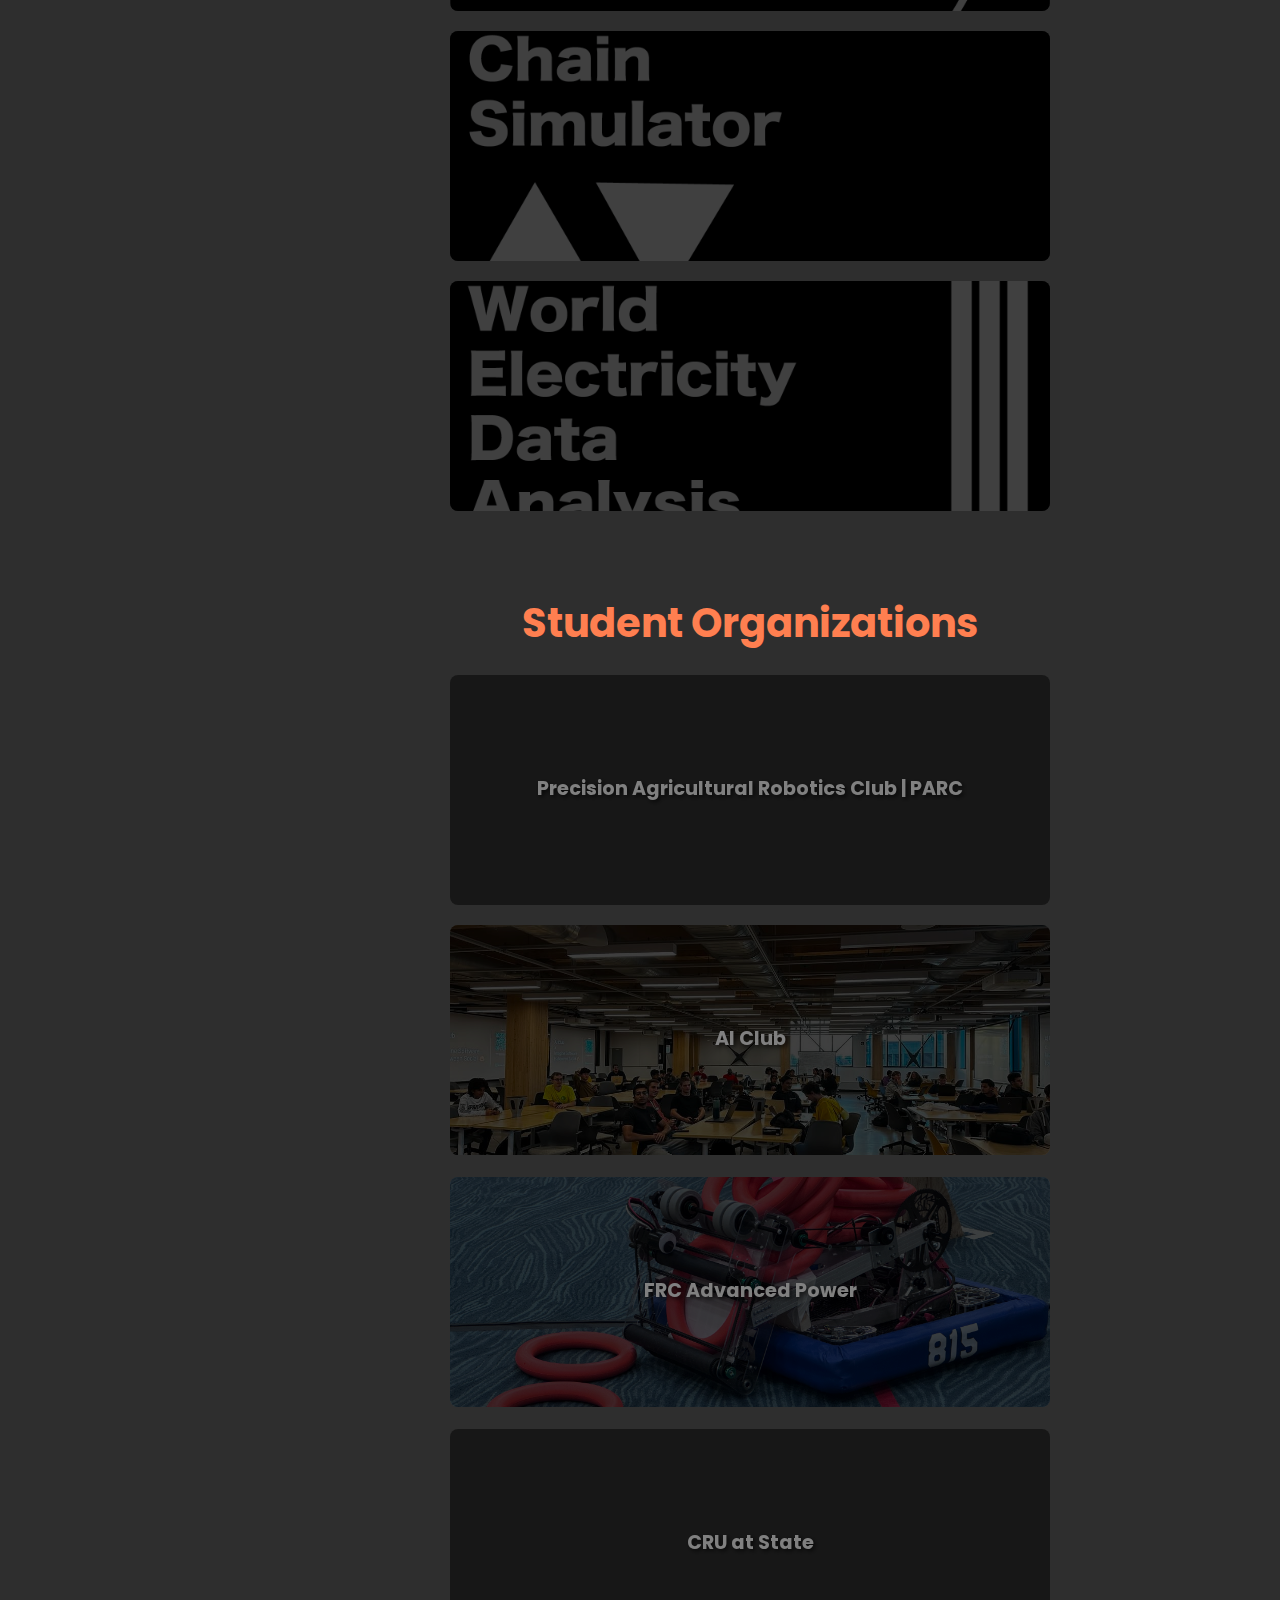
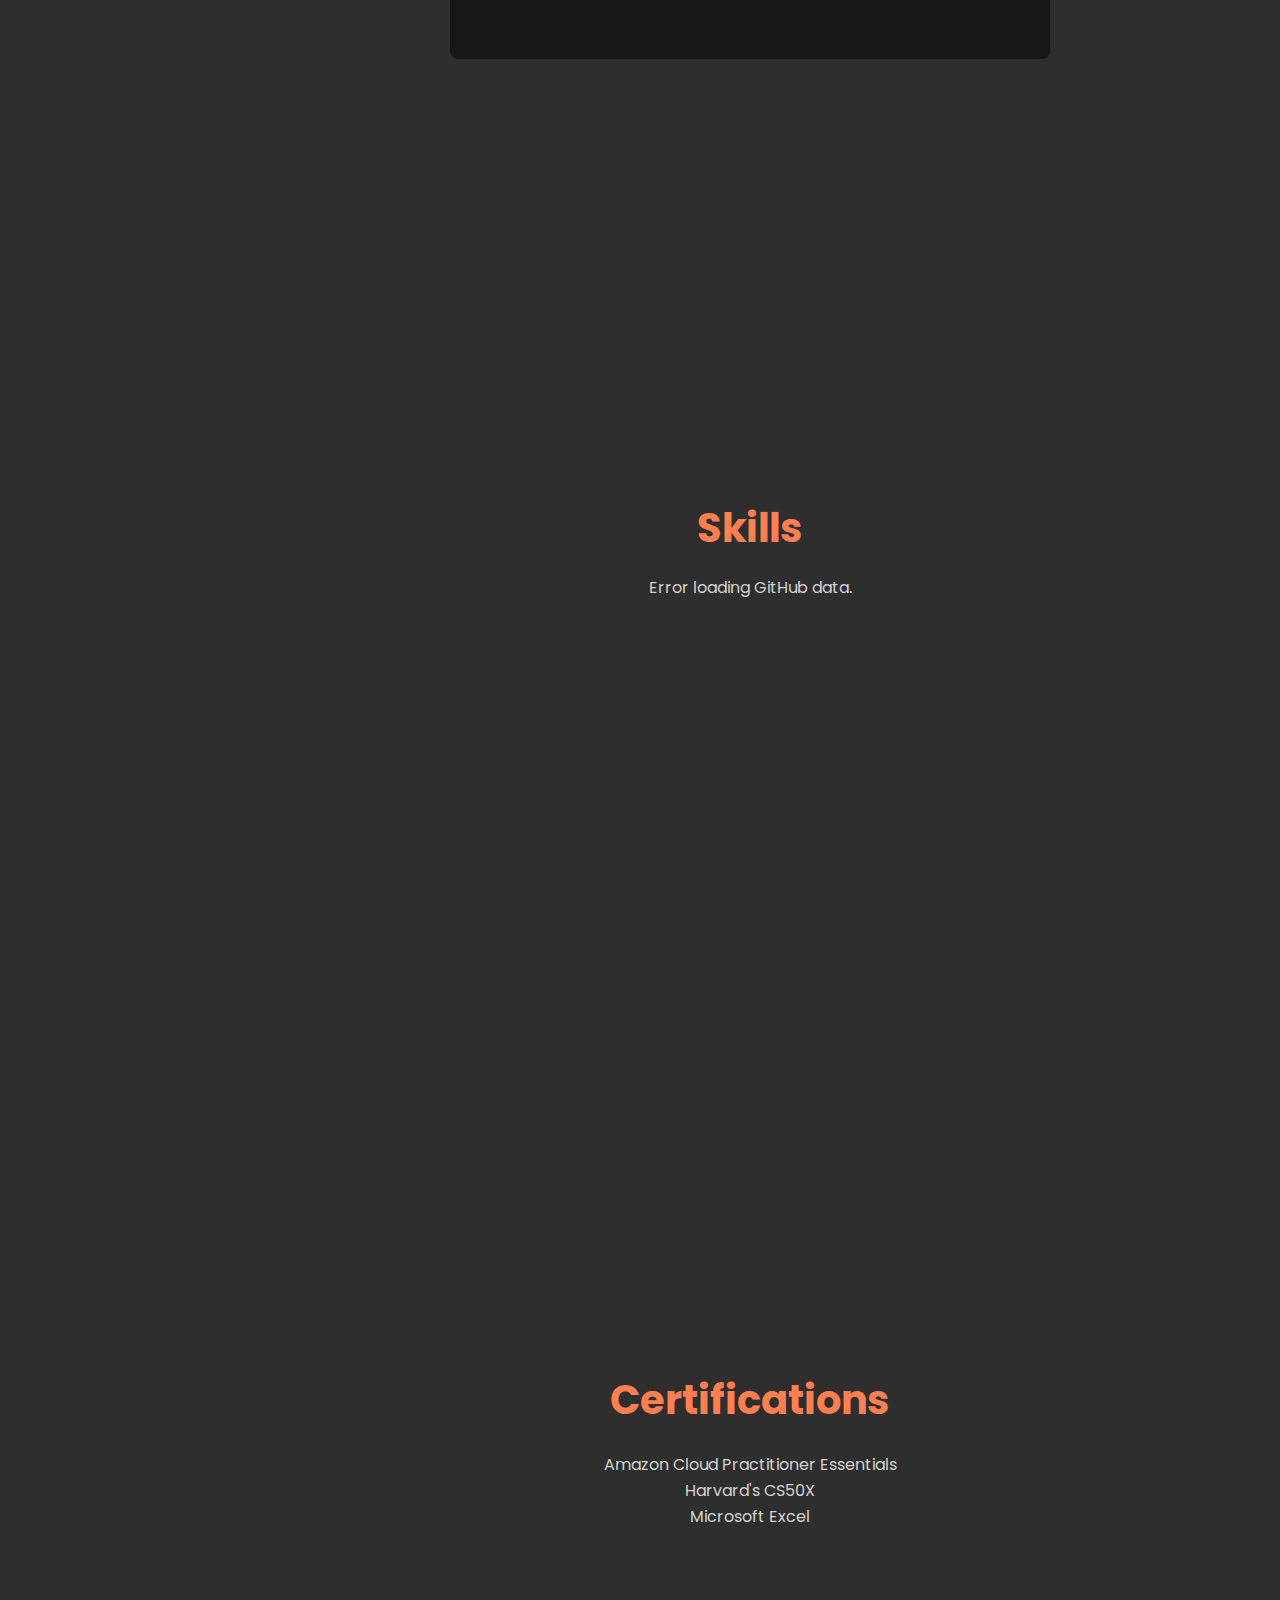
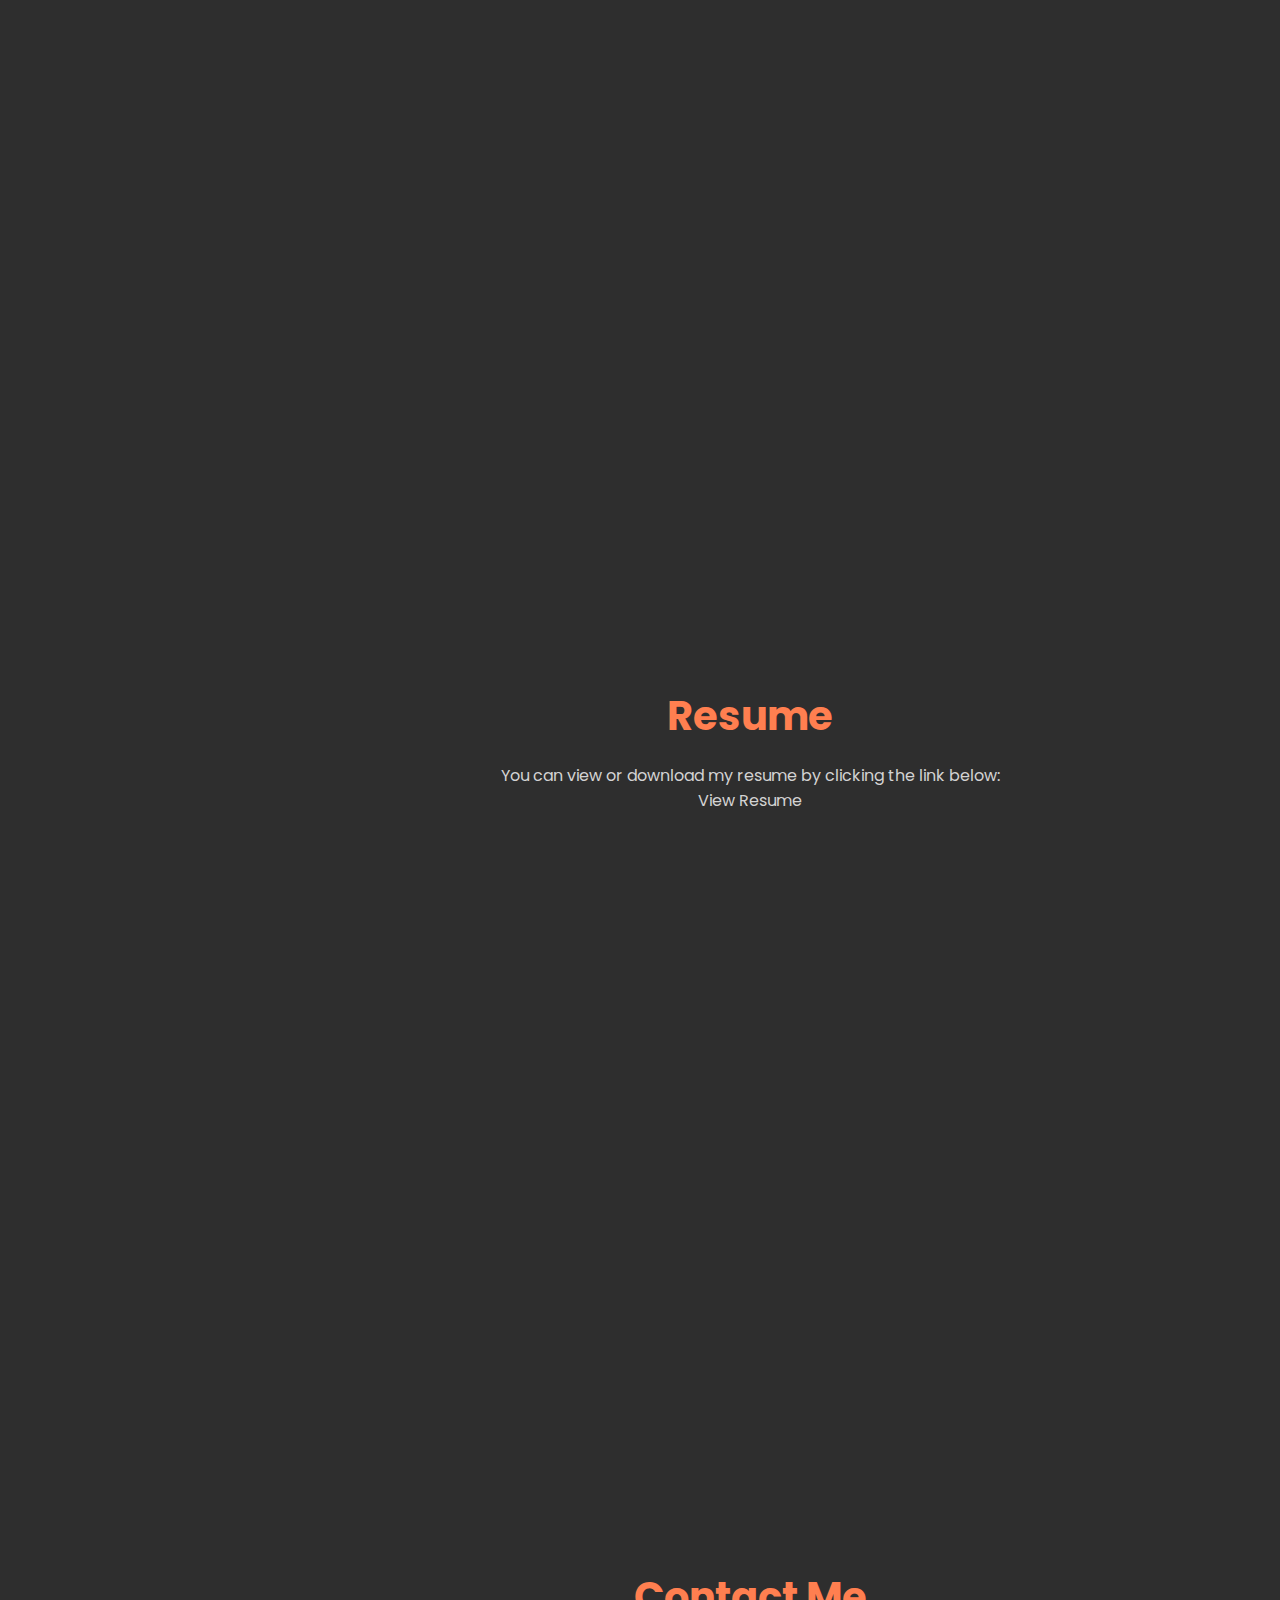
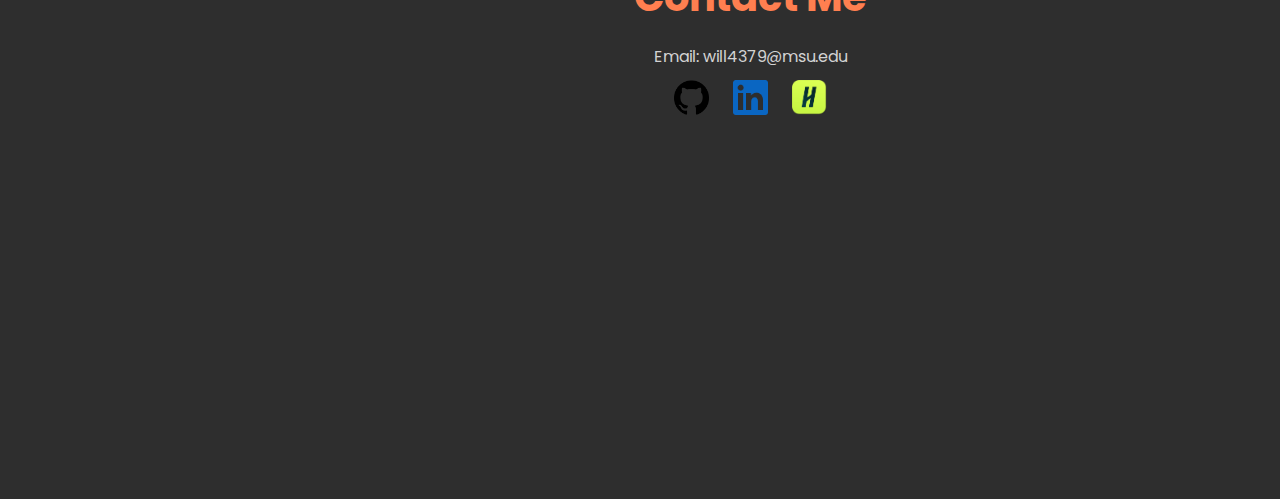
==== commit 9fd8d38a: "base push" ====
--- a/index.html
+++ b/index.html
@@ -1,7 +1,7 @@
 <!DOCTYPE html>
 <html lang="en">
 <head>
-    <!-- Google tag (gtag.js) -->
+    <!-- Google Tag Manager -->
     <script async src="https://www.googletagmanager.com/gtag/js?id=G-ENXM7R36C7"></script>
     <script>
         window.dataLayer = window.dataLayer || [];
@@ -14,6 +14,244 @@
     <title>James Williams</title>
     <link rel="stylesheet" href="styles.css">
     <link href="https://fonts.googleapis.com/css2?family=Poppins:wght@300;400;600&display=swap" rel="stylesheet">
+    
+    <!-- Existing CSS and New CSS for the Skills Section -->
+    <style>
+        /* General Styles */
+        * {
+            margin: 0;
+            padding: 0;
+            box-sizing: border-box;
+        }
+        body {
+            font-family: 'Poppins', sans-serif;
+            background-color: #2E2E2E;
+            color: #D3D3D3;
+            line-height: 1.6;
+            scroll-behavior: smooth;
+            overflow-x: hidden;
+        }
+        .container {
+            padding: 0 20px;
+            max-width: 1200px;
+            margin: 0 auto;
+            display: flex;
+        }
+        /* Sidebar Navigation */
+        .sidebar {
+            position: fixed;
+            top: 0;
+            left: 0;
+            display: flex;
+            flex-direction: column;
+            align-items: flex-start;
+            gap: 15px;
+            max-width: 400px;
+            padding: 60px;
+        }
+        @media (max-width: 1300px) {
+            .sidebar {
+                display: none;
+            }
+        }
+        .sidebar h1 {
+            font-size: 1.8em;
+            color: coral;
+            margin-bottom: 10px;
+        }
+        .sidebar p {
+            font-size: 0.9em;
+            color: #D3D3D3;
+            margin-bottom: 15px;
+            max-width: 180px;
+            line-height: 1.4;
+        }
+        .sidebar a {
+            color: #D3D3D3;
+            text-decoration: none;
+            font-weight: 400;
+            transition: color 0.3s ease;
+            padding-left: 5px;
+        }
+        .sidebar a:hover {
+            color: coral;
+        }
+        /* Main Content */
+        .content {
+            margin-left: 220px;
+            flex: 1;
+        }
+        /* Section Styling */
+        .section {
+            min-height: 100vh;
+            display: flex;
+            justify-content: center;
+            align-items: center;
+            padding: 40px 0;
+            text-align: center;
+        }
+        .full-screen {
+            display: flex;
+            flex-direction: column;
+            align-items: center;
+        }
+        .content-center {
+            max-width: 700px;
+            margin: 0 auto;
+        }
+        h2 {
+            font-size: 2.5em;
+            color: coral;
+            margin-bottom: 15px;
+        }
+        a {
+            color: #D3D3D3;
+            text-decoration: none;
+            border-bottom: 2px solid transparent;
+            transition: border-bottom 0.3s;
+        }
+        a:hover {
+            border-bottom: 2px solid #4DB6AC;
+        }
+        /* Organization Grid and Items */
+        .organization-grid {
+            display: grid;
+            grid-template-columns: repeat(1, 1fr);
+            gap: 20px;
+            margin-top: 20px;
+        }
+        .organization-item {
+            position: relative;
+            display: flex;
+            align-items: center;
+            justify-content: center;
+            text-align: center;
+            height: 230px;
+            width: 600px;
+            background-size: cover;
+            background-position: center;
+            border-radius: 8px;
+            overflow: hidden;
+            transition: transform 0.3s ease, filter 0.3s ease;
+            filter: brightness(50%);
+        }
+        .organization-item:hover {
+            transform: scale(1.05);
+            filter: brightness(100%);
+        }
+        .organization-item p {
+            position: relative;
+            font-size: 1.2em;
+            padding: 10px;
+            margin: 0;
+            color: #ffffff;
+            z-index: 1;
+            text-shadow: 2px 2px 4px rgba(0, 0, 0, 0.7);
+            font-weight: bold;
+        }
+        .organization-item::before {
+            content: '';
+            position: absolute;
+            top: 0;
+            left: 0;
+            width: 100%;
+            height: 100%;
+            background: rgba(0, 0, 0, 0.5);
+            transition: background 0.3s ease;
+            z-index: 0;
+        }
+        .organization-item:hover::before {
+            background: rgba(0, 0, 0, 0);
+        }
+        /* Social Links */
+        .social-links img {
+            width: 35px;
+            margin: 10px;
+            transition: transform 0.3s;
+        }
+        .social-links img:hover {
+            transform: scale(1.2);
+        }
+        /* Responsive Design */
+        @media (max-width: 768px) {
+            .container {
+                flex-direction: column;
+            }
+            .sidebar {
+                position: relative;
+                top: 0;
+                left: 0;
+                padding: 1000px 0;
+                width: 100%;
+                flex-direction: row;
+                justify-content: center;
+                gap: 10px;
+                align-items: center;
+            }
+            .sidebar h1 {
+                font-size: 1.2em;
+                margin-bottom: 0;
+            }
+            .sidebar p {
+                display: none;
+            }
+            .sidebar a {
+                margin-left: 0;
+                padding: 10px;
+                font-size: 1em;
+            }
+            .content {
+                margin-left: 0;
+            }
+            .section {
+                padding: 20px;
+            }
+            h2 {
+                font-size: 2em;
+            }
+            .organization-image {
+                max-width: 100%;
+                height: auto;
+            }
+            .social-links img {
+                width: 30px;
+            }
+        }
+        
+        /* --- New CSS for the Dynamic Skills Section --- */
+        .skill-container {
+            background: #444;
+            border: 1px solid #666;
+            border-radius: 8px;
+            padding: 10px;
+            margin: 10px;
+            width: 300px;
+        }
+        .skill-name {
+            font-size: 1.2em;
+            margin-bottom: 8px;
+            color: coral;
+        }
+        .skill-bar {
+            display: flex;
+            gap: 5px;
+        }
+        .segment {
+            flex: 1;
+            height: 20px;
+            background-color: #555;
+            border-radius: 4px;
+        }
+        .segment.filled {
+            background-color: #4DB6AC;
+        }
+        #skills-container {
+            display: flex;
+            flex-wrap: wrap;
+            justify-content: center;
+            gap: 20px;
+        }
+    </style>
 </head>
 <body>
     <div class="container">
@@ -21,10 +259,10 @@
         <aside class="sidebar">
             <h1>James Williams{</h1>
             Electronics and Computer Science major at Michigan State University.
-            <!-- Name added at the top of the sidebar -->
             <a href="#about">About</a>
             <a href="#projects">Projects</a>
             <a href="#organizations">Organizations</a>
+            <a href="#skills">Skills</a>
             <a href="#certifications">Certifications</a>
             <a href="#resume">Resume</a>
             <a href="#contact">Contact</a>
@@ -35,9 +273,9 @@
             <!-- Introduction Section -->
             <section id="about" class="section full-screen">
                 <div class="content-center">
-                    <img src="Images/Website.gif">
-                    <p>I'm a Student at Michigan State University&nbsp;</p>
-                    <p>I've gotten where I am today because of perseverance and passion&nbsp;&nbsp;</p>
+                    <img src="Images/Website.gif" alt="Intro Image">
+                    <p>I'm a Student at Michigan State University</p>
+                    <p>I've gotten where I am today because of perseverance and passion</p>
                     <section>
                         <center>
                             <div style="display: flex; gap: 20px;">
@@ -64,8 +302,8 @@
                         <div class="organization-item" style="background-image: url('Images/NDB.png');">
                             <p><a href="https://github.com/MustardWombat/Student-Academic-Performance-Management-System" target="_blank">&nbsp;</a></p>
                         </div>
-						                        <div class="organization-item" style="background-image: url('Images/AcePaceQuizGenerator.png');">
-                            <p><a href="https://github.com/MustardWombat/AcePace" target="_blank">OpenAI Powered Quiz Generator | ACEPACE</a></p>
+                        <div class="organization-item" style="background-image: url('Images/AcePaceQuizGenerator.png');">
+                            <p><a href="https://github.com/MustardWombat/AcePace" target="_blank"></a></p>
                         </div>
                         <div class="organization-item" style="background-image: url('Images/BlockChainSim.png');">
                             <p><a href="https://github.com/MustardWombat/Student-Academic-Performance-Management-System" target="_blank">&nbsp;</a></p>
@@ -73,7 +311,6 @@
                         <div class="organization-item" style="background-image: url('Images/CWEDA.png');">
                             <p><a href="https://github.com/MustardWombat/Student-Academic-Performance-Management-System" target="_blank">&nbsp;</a></p>
                         </div>
-                        <!-- Add more project items as needed -->
                     </div>
                 </div>
             </section>
@@ -89,13 +326,11 @@
                         <a href="https://www.msuaiclub.com/">
                             <div class="organization-item" style="background-image: url('Images/AIClub.jpg');">
                                 <p>AI Club</p>
-                                <p>&nbsp;</p>
                             </div>
                         </a>
                         <a href="https://www.team815.com/">
                             <div class="organization-item" style="background-image: url('Images/Robot.jpg');">
-                                <p>FRC Advanced Power&nbsp;</p>
-                                <p>&nbsp;</p>
+                                <p>FRC Advanced Power</p>
                             </div>
                         </a>
                         <div class="organization-item" style="background-image: url('Images/blank.png');">
@@ -105,19 +340,24 @@
                 </div>
             </section>
 
+            <!-- Skills Section (Dynamic GitHub Data) -->
+            <section id="skills" class="section full-screen">
+                <div class="content-center">
+                    <h2>Skills</h2>
+                    <div id="skills-container">
+                        <!-- Dynamic skill bars will be inserted here -->
+                    </div>
+                </div>
+            </section>
+
             <!-- Certifications Section -->
             <section id="certifications" class="section full-screen">
                 <div class="content-center">
                     <h2>Certifications</h2>
                     <div class="organization-grid">
-                        <!-- Example Certification 1 -->
-      				Amazon Cloud Practioneer Essentials
-						
-					Harvard's CS50X
-						
-					Microsoft Excel
-
-                        <!-- Add more certifications as needed -->
+                        Amazon Cloud Practitioner Essentials<br>
+                        Harvard's CS50X<br>
+                        Microsoft Excel
                     </div>
                 </div>
             </section>
@@ -145,5 +385,86 @@
             </section>
         </main>
     </div>
+
+    <!-- JavaScript: Fetch GitHub Data and Build the Skills Section -->
+    <script>
+        document.addEventListener('DOMContentLoaded', async () => {
+            // Use your GitHub username from https://github.com/MustardWombat
+            const username = 'MustardWombat';
+            // List the languages you want to display; adjust or add languages as desired.
+            const languagesToShow = ['Python', 'C++','HTML','CSS'];
+            // Initialize an object to tally total bytes for each language.
+            const languageTotals = {};
+            languagesToShow.forEach(lang => languageTotals[lang] = 0);
+
+            try {
+                // Fetch public repositories (up to 100)
+                const reposResponse = await fetch(`https://api.github.com/users/${username}/repos?per_page=100`);
+                if (!reposResponse.ok) {
+                    throw new Error('Failed to fetch repositories.');
+                }
+                const repos = await reposResponse.json();
+
+                // For each repository, fetch the language breakdown.
+                const fetchLanguagePromises = repos.map(async repo => {
+                    const langResponse = await fetch(repo.languages_url);
+                    if (!langResponse.ok) return; // Skip on error.
+                    const langData = await langResponse.json();
+                    // Add up the bytes for languages we're interested in.
+                    for (const lang in langData) {
+                        if (languagesToShow.includes(lang)) {
+                            languageTotals[lang] += langData[lang];
+                        }
+                    }
+                });
+                await Promise.all(fetchLanguagePromises);
+
+                // Find the maximum byte count among the specified languages (for scaling)
+                const maxBytes = Math.max(...languagesToShow.map(lang => languageTotals[lang]));
+
+                const skillsContainer = document.getElementById('skills-container');
+
+                // For each language, compute a rating from 0 to 4 and create its skill bar.
+                languagesToShow.forEach(lang => {
+                    const bytes = languageTotals[lang];
+                    let rating = 0;
+                    if (maxBytes > 0) {
+                        rating = Math.round((bytes / maxBytes) * 4);
+                    }
+                    if (rating > 4) rating = 4;
+
+                    // Create a container for this skill.
+                    const skillDiv = document.createElement('div');
+                    skillDiv.className = 'skill-container';
+
+                    // Create an element for the skill name and byte count.
+                    const skillNameDiv = document.createElement('div');
+                    skillNameDiv.className = 'skill-name';
+                    skillNameDiv.textContent = `${lang} (${bytes} bytes)`;
+
+                    // Create the skill bar with 4 segments.
+                    const skillBarDiv = document.createElement('div');
+                    skillBarDiv.className = 'skill-bar';
+                    for (let i = 0; i < 4; i++) {
+                        const seg = document.createElement('div');
+                        seg.className = 'segment';
+                        if (i < rating) {
+                            seg.classList.add('filled');
+                        }
+                        skillBarDiv.appendChild(seg);
+                    }
+
+                    // Append the skill name and bar to the container, then add it to the page.
+                    skillDiv.appendChild(skillNameDiv);
+                    skillDiv.appendChild(skillBarDiv);
+                    skillsContainer.appendChild(skillDiv);
+                });
+            } catch (error) {
+                console.error('Error fetching GitHub data:', error);
+                const skillsContainer = document.getElementById('skills-container');
+                skillsContainer.textContent = 'Error loading GitHub data.';
+            }
+        });
+    </script>
 </body>
-</html>+</html>
--- a/styles.css
+++ b/styles.css
@@ -12,6 +12,8 @@
     color: #D3D3D3;
     line-height: 1.6;
     scroll-behavior: smooth;
+	 overflow-x: hidden;
+
 }
 
 /* Container with Overall Padding */
@@ -114,7 +116,7 @@
 /* 2x2 Grid Layout for Student Organizations */
 .organization-grid {
     display: grid;
-    grid-template-columns: repeat(2, 1fr); /* 2 columns */
+    grid-template-columns: repeat(1, 1fr); /* 2 columns */
     gap: 20px; /* Space between items */
     margin-top: 20px;
 }
@@ -126,6 +128,7 @@
     justify-content: center;
     text-align: center;
     height: 230px; /* Fixed height for each box */
+	    width:600px; /* Fixed height for each box */
     background-size: cover; /* Ensures the image covers the entire box */
     background-position: center;
     border-radius: 8px;
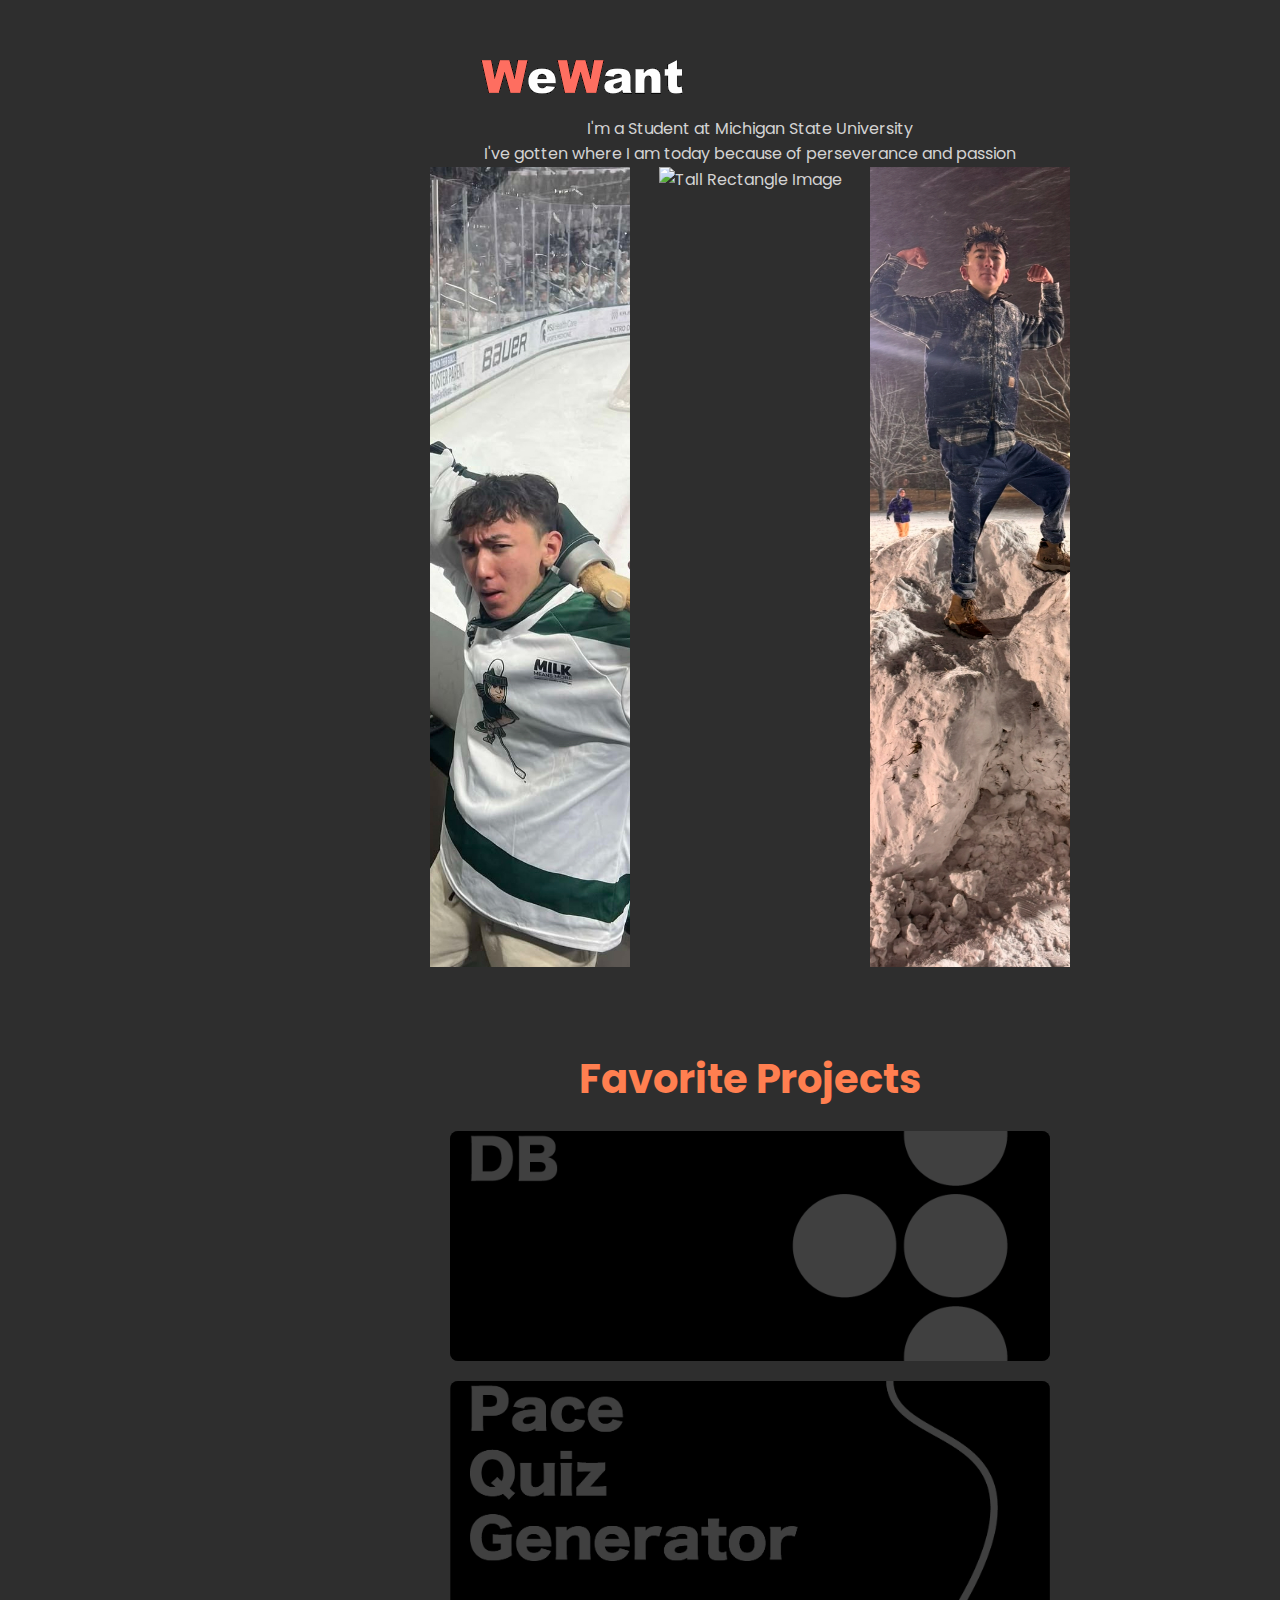
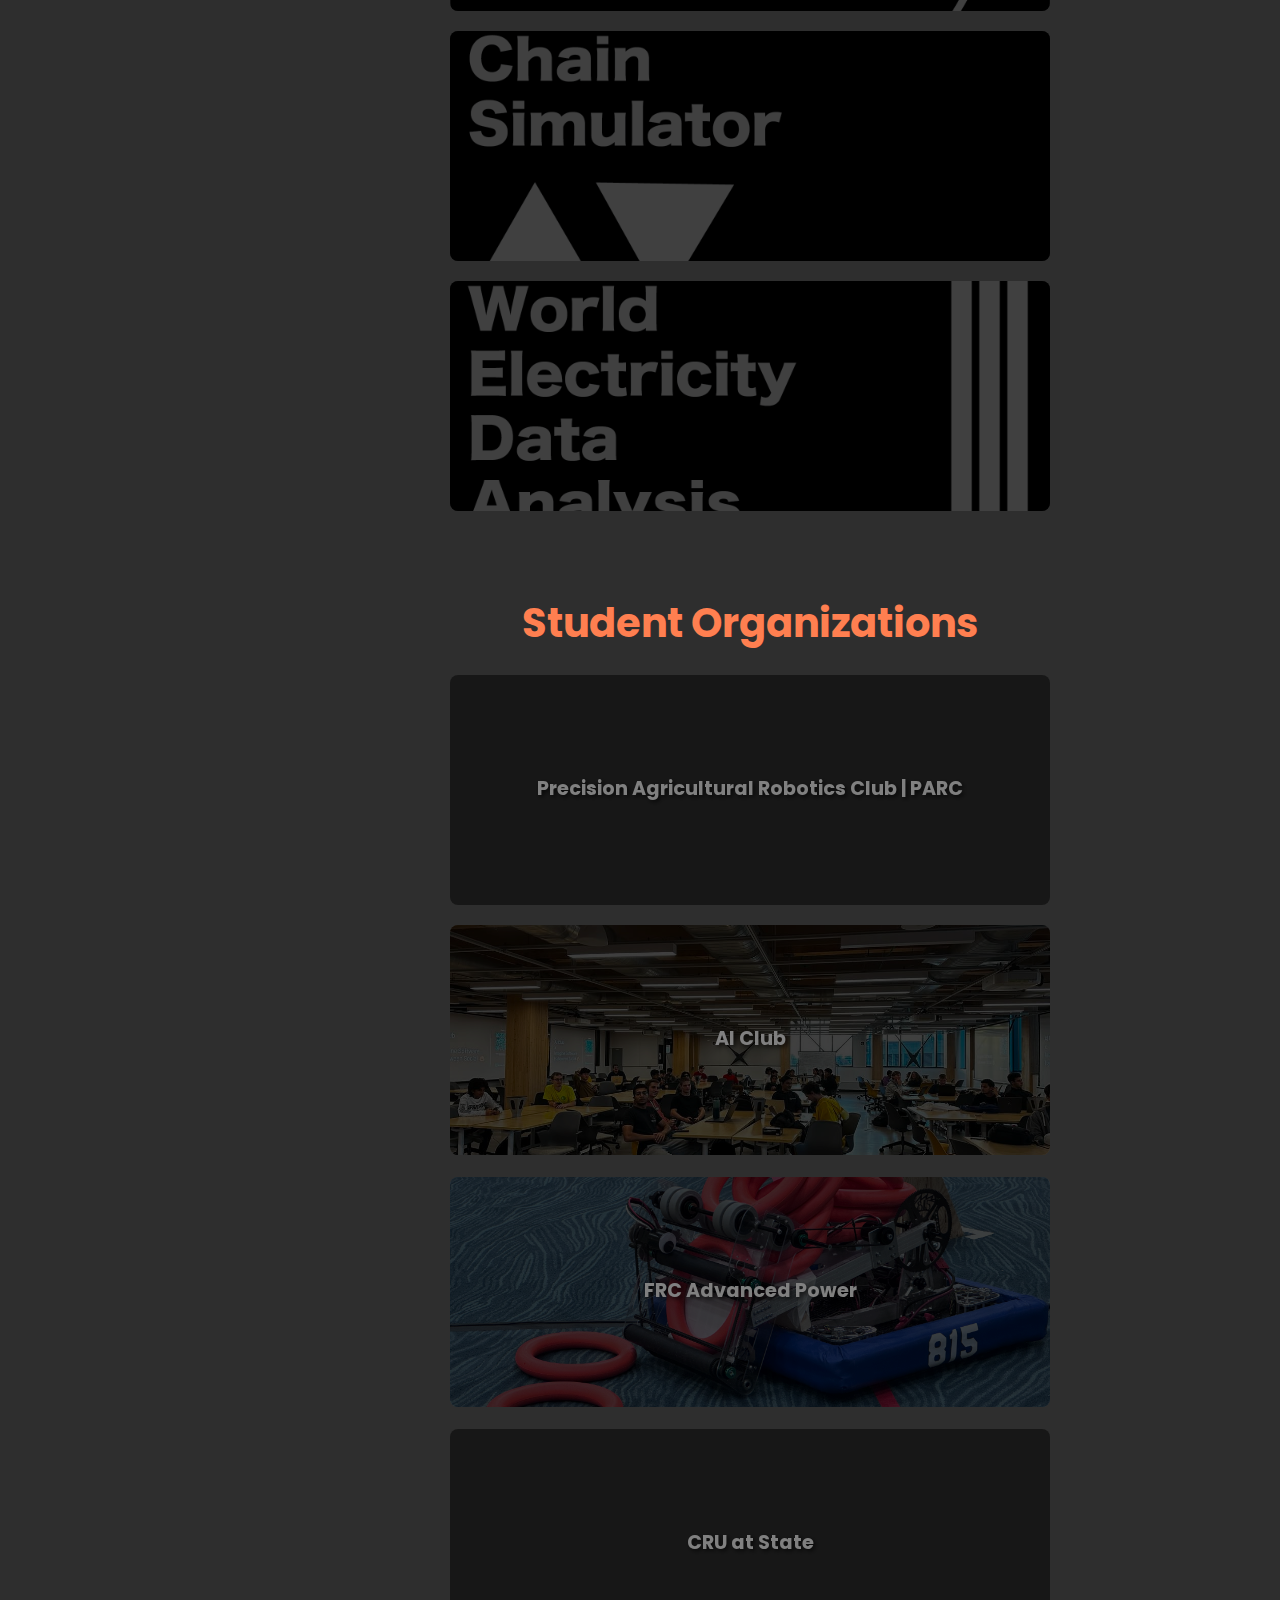
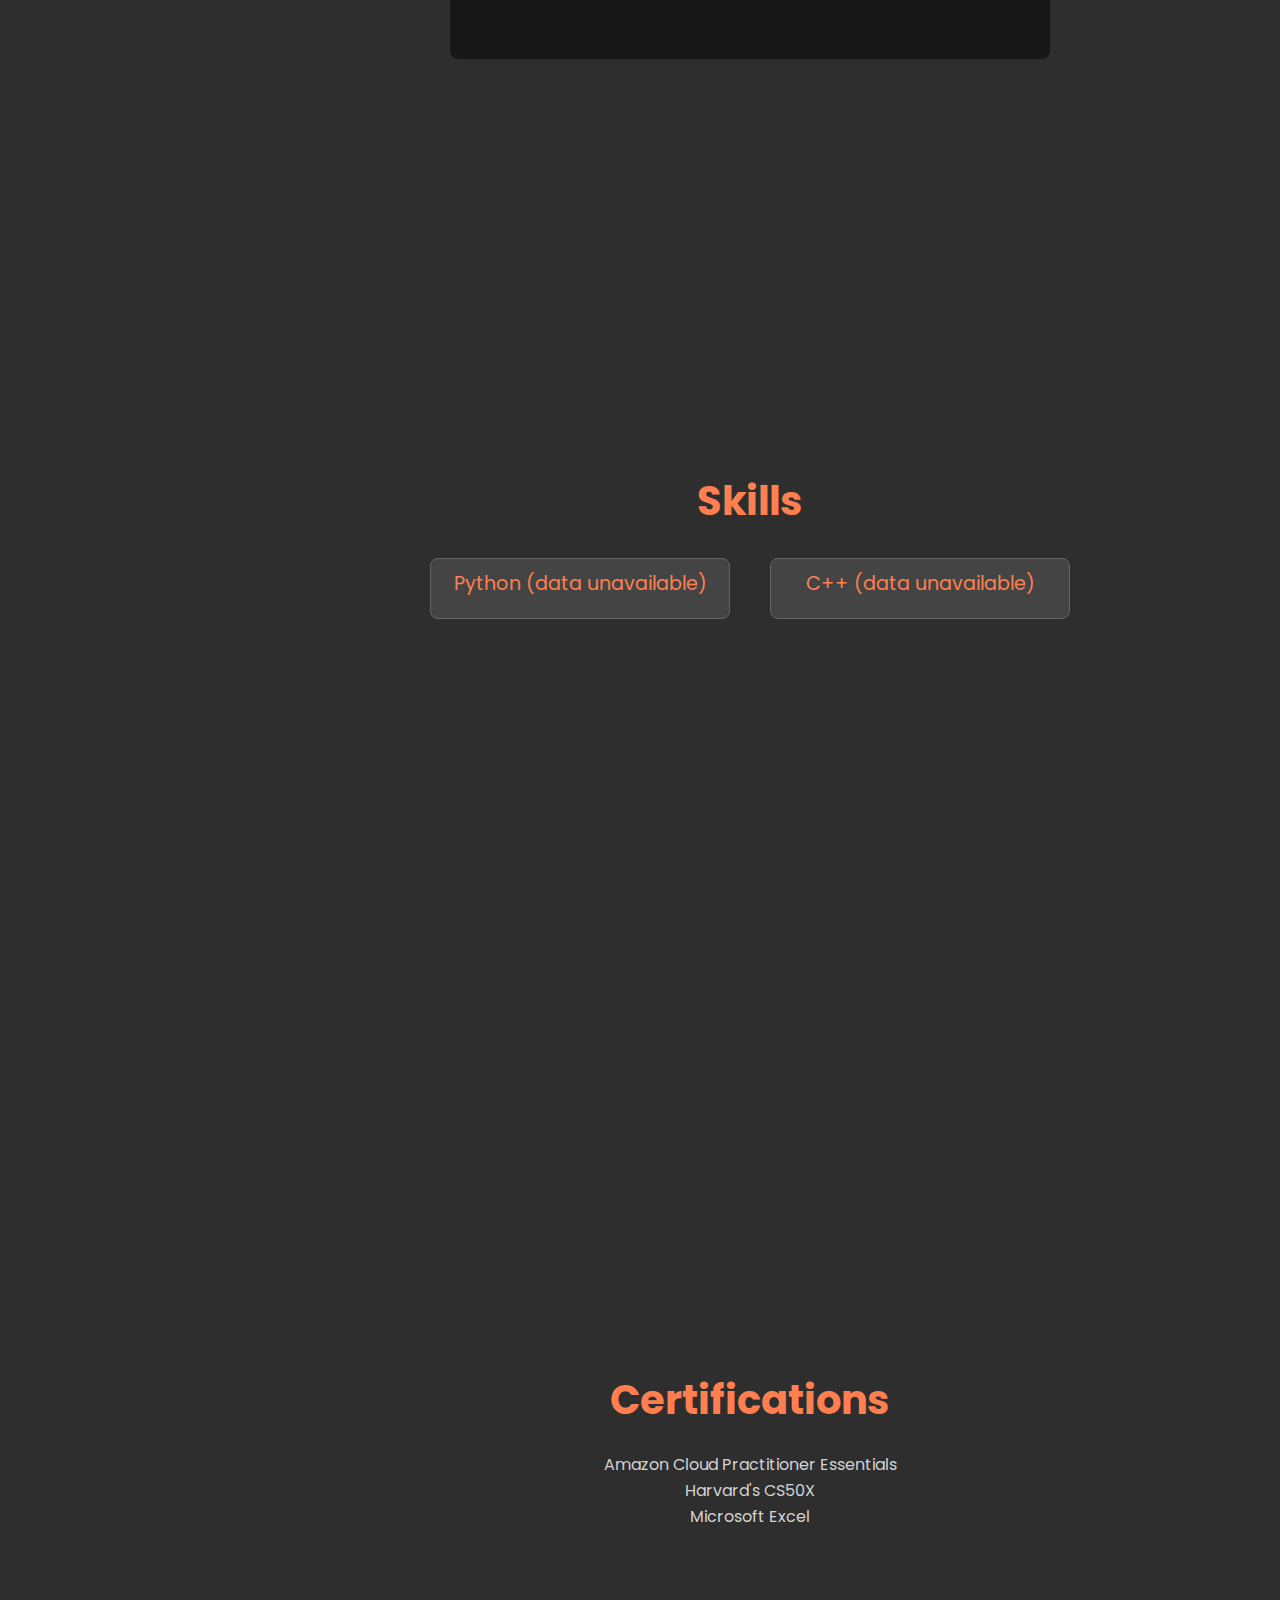
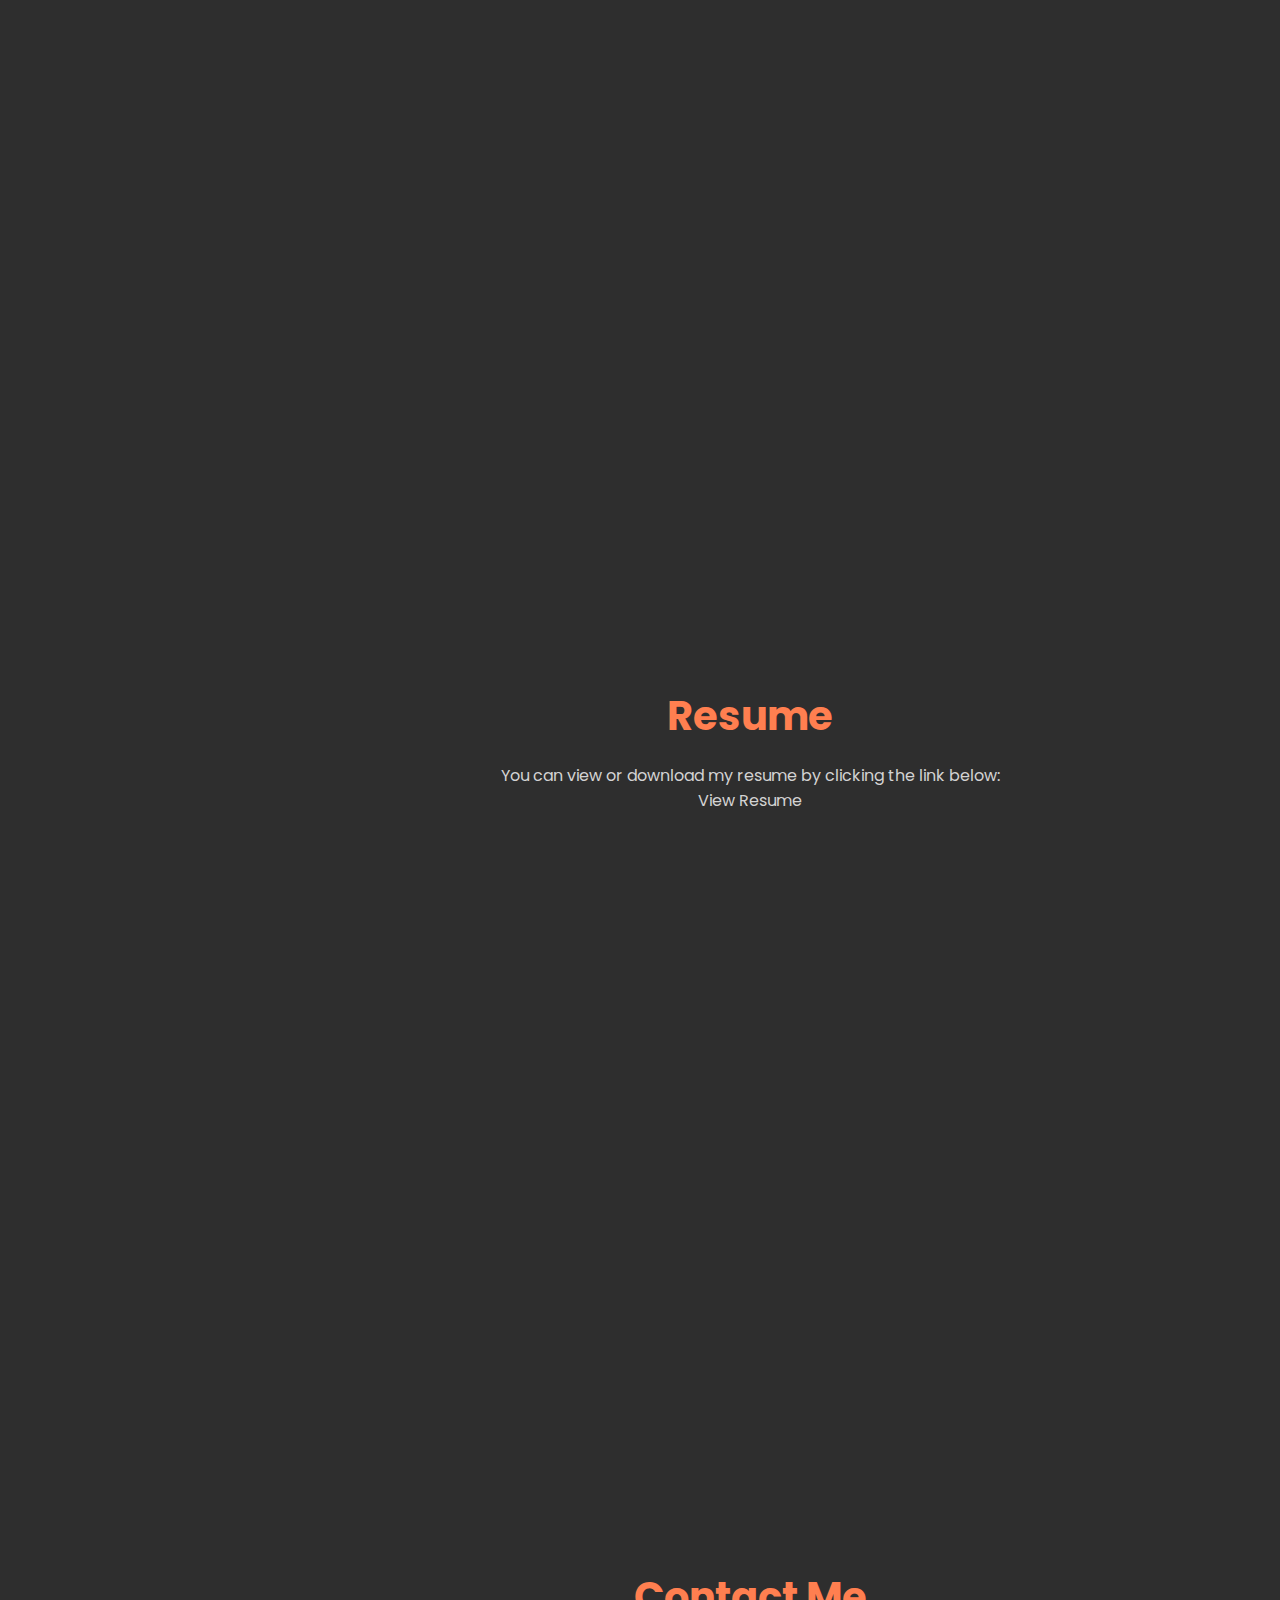
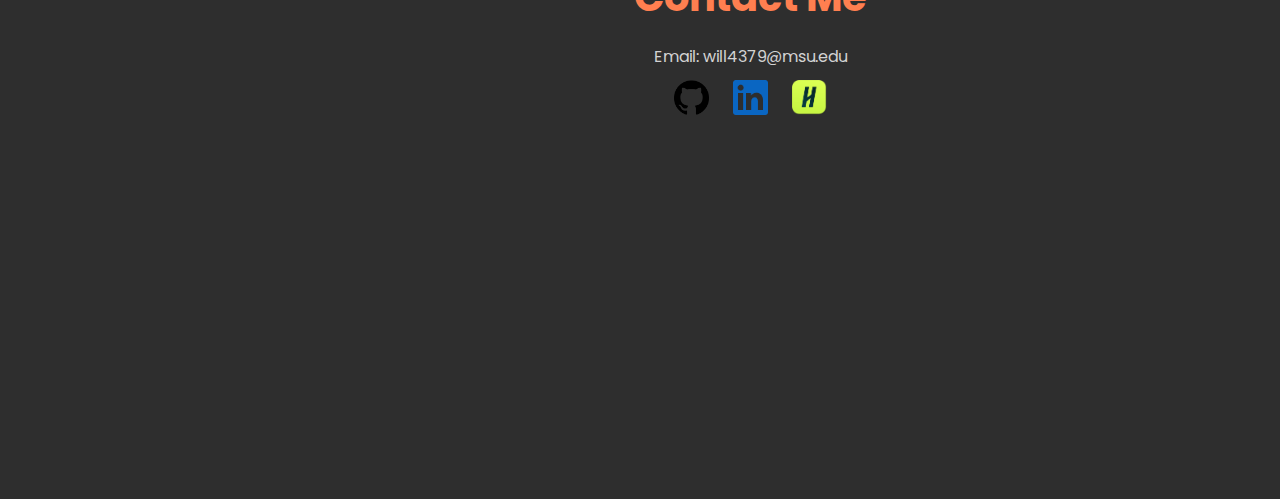
==== commit 30b137e1: "Final push for a little" ====
--- a/index.html
+++ b/index.html
@@ -15,7 +15,7 @@
     <link rel="stylesheet" href="styles.css">
     <link href="https://fonts.googleapis.com/css2?family=Poppins:wght@300;400;600&display=swap" rel="stylesheet">
     
-    <!-- Existing CSS and New CSS for the Skills Section -->
+    <!-- Existing CSS and New CSS for the Progressive Bar -->
     <style>
         /* General Styles */
         * {
@@ -218,7 +218,7 @@
             }
         }
         
-        /* --- New CSS for the Dynamic Skills Section --- */
+        /* --- New CSS for the Progressive Bar in the Skills Section --- */
         .skill-container {
             background: #444;
             border: 1px solid #666;
@@ -232,18 +232,20 @@
             margin-bottom: 8px;
             color: coral;
         }
-        .skill-bar {
-            display: flex;
-            gap: 5px;
-        }
-        .segment {
-            flex: 1;
+        /* Progress bar container */
+        .progress-bar {
+            width: 100%;
+            background-color: #555;
             height: 20px;
-            background-color: #555;
             border-radius: 4px;
-        }
-        .segment.filled {
+            overflow: hidden;
+        }
+        /* The fill element; width will be set dynamically */
+        .progress-fill {
+            height: 100%;
             background-color: #4DB6AC;
+            width: 0%;
+            transition: width 0.5s ease-in-out;
         }
         #skills-container {
             display: flex;
@@ -340,12 +342,12 @@
                 </div>
             </section>
 
-            <!-- Skills Section (Dynamic GitHub Data) -->
+            <!-- Skills Section (Dynamic GitHub Data with Progressive Bar) -->
             <section id="skills" class="section full-screen">
                 <div class="content-center">
                     <h2>Skills</h2>
                     <div id="skills-container">
-                        <!-- Dynamic skill bars will be inserted here -->
+                        <!-- Dynamic progress bars (or fallback skill names) will be inserted here -->
                     </div>
                 </div>
             </section>
@@ -386,16 +388,18 @@
         </main>
     </div>
 
-    <!-- JavaScript: Fetch GitHub Data and Build the Skills Section -->
+    <!-- JavaScript: Fetch GitHub Data and Build the Progressive Skills Section -->
     <script>
         document.addEventListener('DOMContentLoaded', async () => {
             // Use your GitHub username from https://github.com/MustardWombat
             const username = 'MustardWombat';
             // List the languages you want to display; adjust or add languages as desired.
-            const languagesToShow = ['Python', 'C++','HTML','CSS'];
+            const languagesToShow = ['Python', 'C++'];
             // Initialize an object to tally total bytes for each language.
             const languageTotals = {};
             languagesToShow.forEach(lang => languageTotals[lang] = 0);
+
+            const skillsContainer = document.getElementById('skills-container');
 
             try {
                 // Fetch public repositories (up to 100)
@@ -410,7 +414,7 @@
                     const langResponse = await fetch(repo.languages_url);
                     if (!langResponse.ok) return; // Skip on error.
                     const langData = await langResponse.json();
-                    // Add up the bytes for languages we're interested in.
+                    // Sum the bytes for languages we're interested in.
                     for (const lang in langData) {
                         if (languagesToShow.includes(lang)) {
                             languageTotals[lang] += langData[lang];
@@ -421,17 +425,19 @@
 
                 // Find the maximum byte count among the specified languages (for scaling)
                 const maxBytes = Math.max(...languagesToShow.map(lang => languageTotals[lang]));
-
-                const skillsContainer = document.getElementById('skills-container');
-
-                // For each language, compute a rating from 0 to 4 and create its skill bar.
+                // Use a scaling factor so that even the top language doesn't fill 100%
+                const scalingFactor = 1.1;
+                const targetBytes = maxBytes * scalingFactor;
+
+                // For each language, compute a percentage (0-100) and create its progress bar.
                 languagesToShow.forEach(lang => {
                     const bytes = languageTotals[lang];
-                    let rating = 0;
-                    if (maxBytes > 0) {
-                        rating = Math.round((bytes / maxBytes) * 4);
+                    let percentage = 0;
+                    if (targetBytes > 0) {
+                        // This percentage will be lower than 100% for the top language,
+                        // leaving room for improvement.
+                        percentage = Math.min((bytes / targetBytes) * 100, 100);
                     }
-                    if (rating > 4) rating = 4;
 
                     // Create a container for this skill.
                     const skillDiv = document.createElement('div');
@@ -442,27 +448,38 @@
                     skillNameDiv.className = 'skill-name';
                     skillNameDiv.textContent = `${lang} (${bytes} bytes)`;
 
-                    // Create the skill bar with 4 segments.
-                    const skillBarDiv = document.createElement('div');
-                    skillBarDiv.className = 'skill-bar';
-                    for (let i = 0; i < 4; i++) {
-                        const seg = document.createElement('div');
-                        seg.className = 'segment';
-                        if (i < rating) {
-                            seg.classList.add('filled');
-                        }
-                        skillBarDiv.appendChild(seg);
-                    }
-
-                    // Append the skill name and bar to the container, then add it to the page.
+                    // Create the progress bar container.
+                    const progressBarContainer = document.createElement('div');
+                    progressBarContainer.className = 'progress-bar';
+
+                    // Create the fill element and set its width according to the computed percentage.
+                    const progressFill = document.createElement('div');
+                    progressFill.className = 'progress-fill';
+                    progressFill.style.width = percentage + '%';
+
+                    // Append the fill element into the progress bar container.
+                    progressBarContainer.appendChild(progressFill);
+
+                    // Append the skill name and progress bar to the container.
                     skillDiv.appendChild(skillNameDiv);
-                    skillDiv.appendChild(skillBarDiv);
+                    skillDiv.appendChild(progressBarContainer);
                     skillsContainer.appendChild(skillDiv);
                 });
             } catch (error) {
                 console.error('Error fetching GitHub data:', error);
-                const skillsContainer = document.getElementById('skills-container');
-                skillsContainer.textContent = 'Error loading GitHub data.';
+                // Fallback: Display the skill names without the progress bar.
+                languagesToShow.forEach(lang => {
+                    const skillDiv = document.createElement('div');
+                    skillDiv.className = 'skill-container';
+
+                    const skillNameDiv = document.createElement('div');
+                    skillNameDiv.className = 'skill-name';
+                    // Indicate that detailed data is unavailable.
+                    skillNameDiv.textContent = `${lang} (data unavailable)`;
+
+                    skillDiv.appendChild(skillNameDiv);
+                    skillsContainer.appendChild(skillDiv);
+                });
             }
         });
     </script>
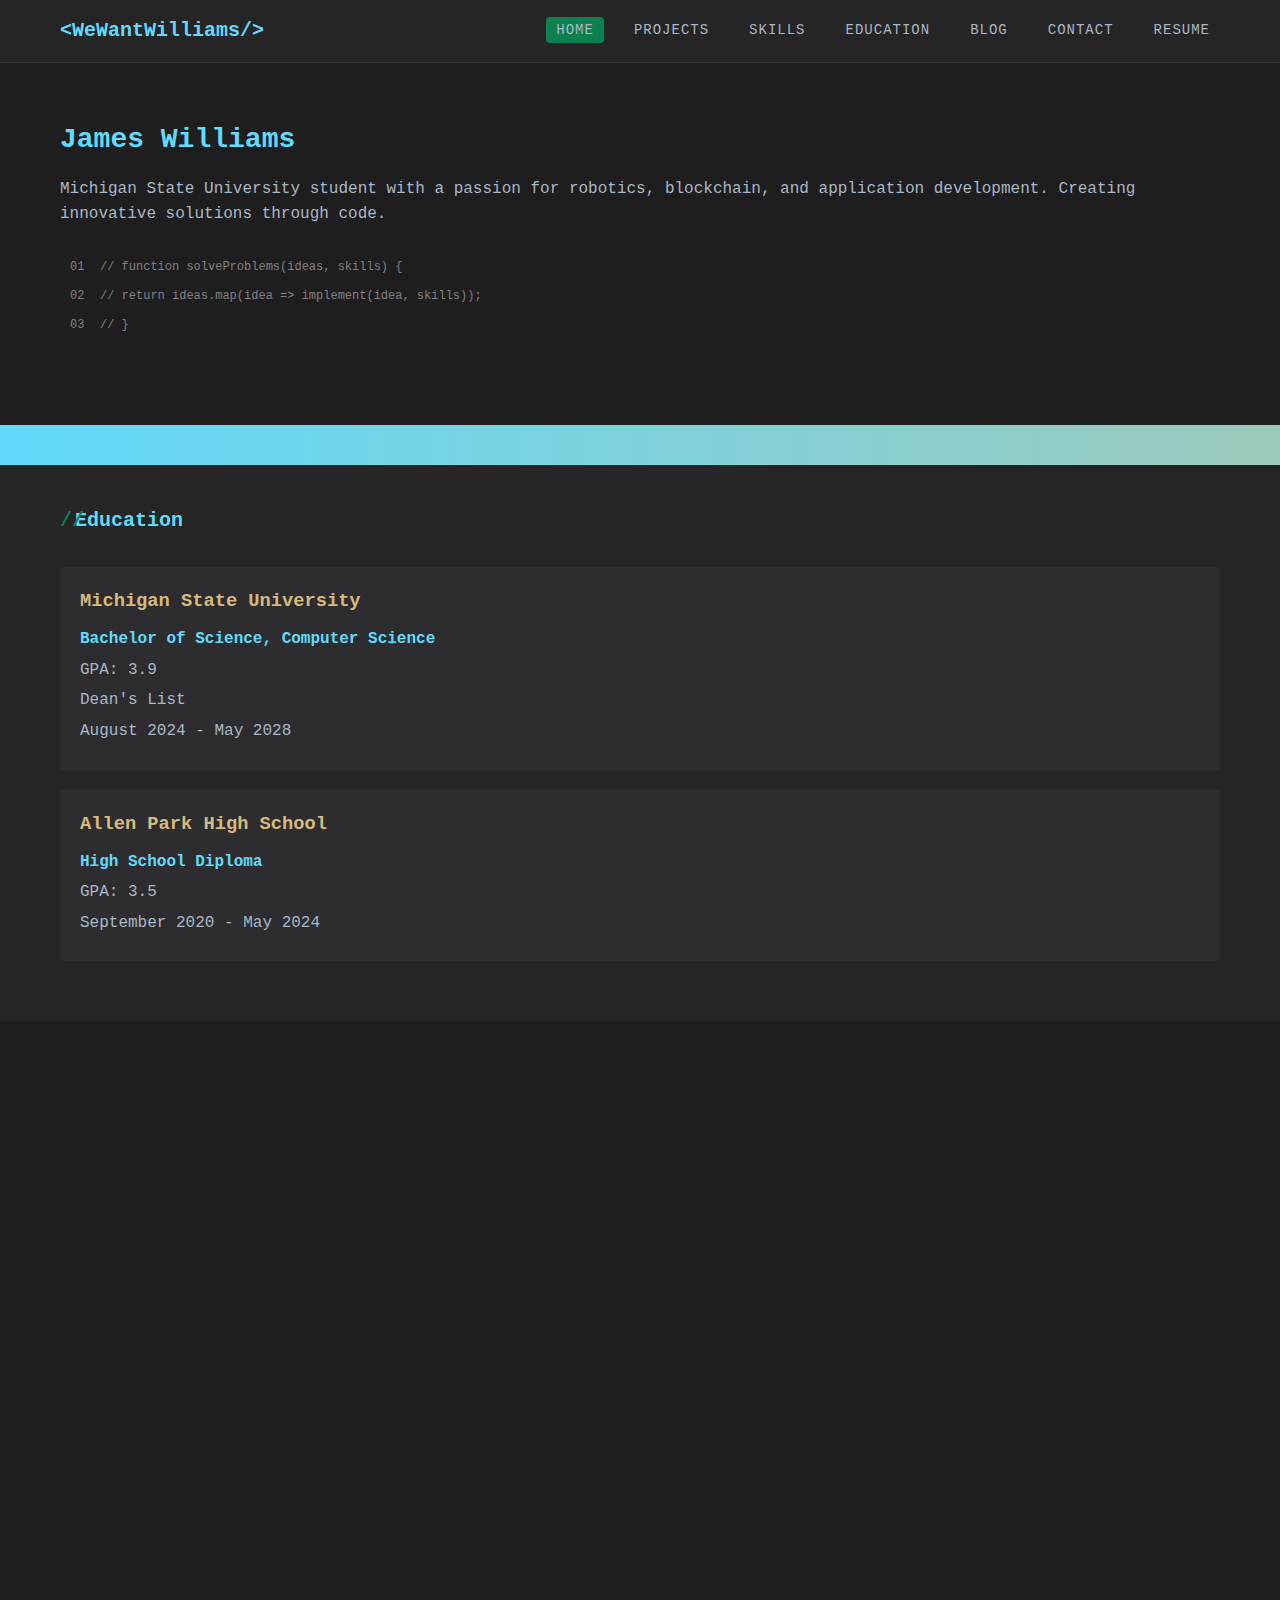
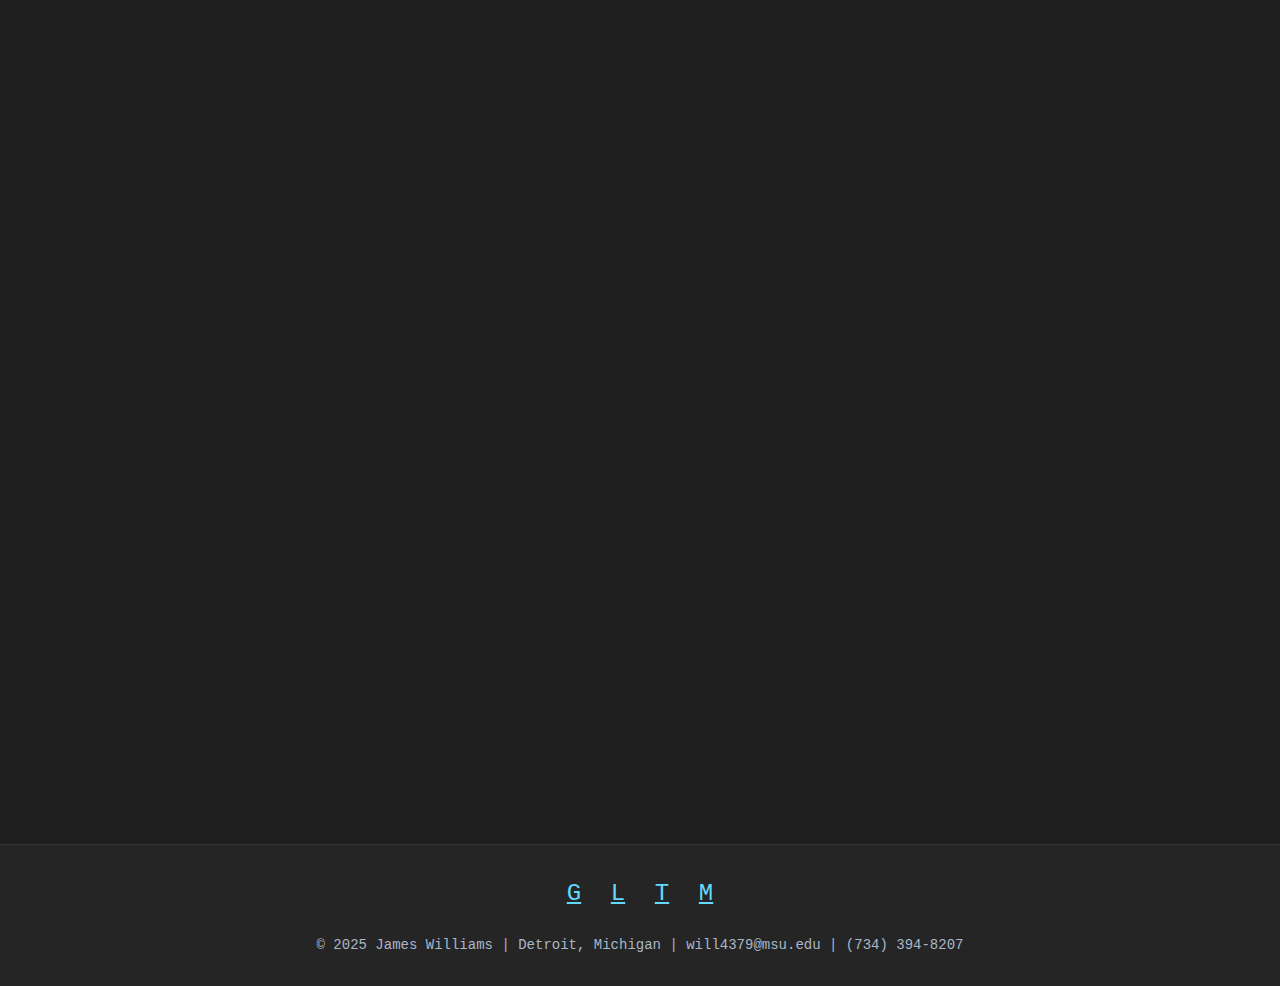
==== commit ccff127b: "Complete overhaul" ====
--- a/index.html
+++ b/index.html
@@ -1,487 +1,450 @@
 <!DOCTYPE html>
 <html lang="en">
 <head>
-    <!-- Google Tag Manager -->
-    <script async src="https://www.googletagmanager.com/gtag/js?id=G-ENXM7R36C7"></script>
-    <script>
-        window.dataLayer = window.dataLayer || [];
-        function gtag(){dataLayer.push(arguments);}
-        gtag('js', new Date());
-        gtag('config', 'G-ENXM7R36C7');
-    </script>
-    <meta charset="UTF-8">
-    <meta name="viewport" content="width=device-width, initial-scale=1.0">
-    <title>James Williams</title>
-    <link rel="stylesheet" href="styles.css">
-    <link href="https://fonts.googleapis.com/css2?family=Poppins:wght@300;400;600&display=swap" rel="stylesheet">
-    
-    <!-- Existing CSS and New CSS for the Progressive Bar -->
-    <style>
-        /* General Styles */
-        * {
-            margin: 0;
-            padding: 0;
-            box-sizing: border-box;
-        }
-        body {
-            font-family: 'Poppins', sans-serif;
-            background-color: #2E2E2E;
-            color: #D3D3D3;
-            line-height: 1.6;
-            scroll-behavior: smooth;
-            overflow-x: hidden;
-        }
-        .container {
-            padding: 0 20px;
-            max-width: 1200px;
-            margin: 0 auto;
-            display: flex;
-        }
-        /* Sidebar Navigation */
-        .sidebar {
-            position: fixed;
-            top: 0;
-            left: 0;
-            display: flex;
-            flex-direction: column;
-            align-items: flex-start;
-            gap: 15px;
-            max-width: 400px;
-            padding: 60px;
-        }
-        @media (max-width: 1300px) {
-            .sidebar {
-                display: none;
-            }
-        }
-        .sidebar h1 {
-            font-size: 1.8em;
-            color: coral;
-            margin-bottom: 10px;
-        }
-        .sidebar p {
-            font-size: 0.9em;
-            color: #D3D3D3;
-            margin-bottom: 15px;
-            max-width: 180px;
-            line-height: 1.4;
-        }
-        .sidebar a {
-            color: #D3D3D3;
-            text-decoration: none;
-            font-weight: 400;
-            transition: color 0.3s ease;
-            padding-left: 5px;
-        }
-        .sidebar a:hover {
-            color: coral;
-        }
-        /* Main Content */
-        .content {
-            margin-left: 220px;
-            flex: 1;
-        }
-        /* Section Styling */
-        .section {
-            min-height: 100vh;
-            display: flex;
-            justify-content: center;
-            align-items: center;
-            padding: 40px 0;
-            text-align: center;
-        }
-        .full-screen {
-            display: flex;
-            flex-direction: column;
-            align-items: center;
-        }
-        .content-center {
-            max-width: 700px;
-            margin: 0 auto;
-        }
-        h2 {
-            font-size: 2.5em;
-            color: coral;
-            margin-bottom: 15px;
-        }
-        a {
-            color: #D3D3D3;
-            text-decoration: none;
-            border-bottom: 2px solid transparent;
-            transition: border-bottom 0.3s;
-        }
-        a:hover {
-            border-bottom: 2px solid #4DB6AC;
-        }
-        /* Organization Grid and Items */
-        .organization-grid {
-            display: grid;
-            grid-template-columns: repeat(1, 1fr);
-            gap: 20px;
-            margin-top: 20px;
-        }
-        .organization-item {
-            position: relative;
-            display: flex;
-            align-items: center;
-            justify-content: center;
-            text-align: center;
-            height: 230px;
-            width: 600px;
-            background-size: cover;
-            background-position: center;
-            border-radius: 8px;
-            overflow: hidden;
-            transition: transform 0.3s ease, filter 0.3s ease;
-            filter: brightness(50%);
-        }
-        .organization-item:hover {
-            transform: scale(1.05);
-            filter: brightness(100%);
-        }
-        .organization-item p {
-            position: relative;
-            font-size: 1.2em;
-            padding: 10px;
-            margin: 0;
-            color: #ffffff;
-            z-index: 1;
-            text-shadow: 2px 2px 4px rgba(0, 0, 0, 0.7);
-            font-weight: bold;
-        }
-        .organization-item::before {
-            content: '';
-            position: absolute;
-            top: 0;
-            left: 0;
-            width: 100%;
-            height: 100%;
-            background: rgba(0, 0, 0, 0.5);
-            transition: background 0.3s ease;
-            z-index: 0;
-        }
-        .organization-item:hover::before {
-            background: rgba(0, 0, 0, 0);
-        }
-        /* Social Links */
-        .social-links img {
-            width: 35px;
-            margin: 10px;
-            transition: transform 0.3s;
-        }
-        .social-links img:hover {
-            transform: scale(1.2);
-        }
-        /* Responsive Design */
-        @media (max-width: 768px) {
-            .container {
-                flex-direction: column;
-            }
-            .sidebar {
-                position: relative;
-                top: 0;
-                left: 0;
-                padding: 1000px 0;
-                width: 100%;
-                flex-direction: row;
-                justify-content: center;
-                gap: 10px;
-                align-items: center;
-            }
-            .sidebar h1 {
-                font-size: 1.2em;
-                margin-bottom: 0;
-            }
-            .sidebar p {
-                display: none;
-            }
-            .sidebar a {
-                margin-left: 0;
-                padding: 10px;
-                font-size: 1em;
-            }
-            .content {
-                margin-left: 0;
-            }
-            .section {
-                padding: 20px;
-            }
-            h2 {
-                font-size: 2em;
-            }
-            .organization-image {
-                max-width: 100%;
-                height: auto;
-            }
-            .social-links img {
-                width: 30px;
-            }
-        }
-        
-        /* --- New CSS for the Progressive Bar in the Skills Section --- */
-        .skill-container {
-            background: #444;
-            border: 1px solid #666;
-            border-radius: 8px;
-            padding: 10px;
-            margin: 10px;
-            width: 300px;
-        }
-        .skill-name {
-            font-size: 1.2em;
-            margin-bottom: 8px;
-            color: coral;
-        }
-        /* Progress bar container */
-        .progress-bar {
-            width: 100%;
-            background-color: #555;
-            height: 20px;
-            border-radius: 4px;
-            overflow: hidden;
-        }
-        /* The fill element; width will be set dynamically */
-        .progress-fill {
-            height: 100%;
-            background-color: #4DB6AC;
-            width: 0%;
-            transition: width 0.5s ease-in-out;
-        }
-        #skills-container {
-            display: flex;
-            flex-wrap: wrap;
-            justify-content: center;
-            gap: 20px;
-        }
-    </style>
+  <meta charset="UTF-8" />
+  <meta name="viewport" content="width=device-width, initial-scale=1.0" />
+  <title>James Williams - Developer Portfolio</title>
+  <link rel="stylesheet" href="style.css" />
+  <style type="text/css">
+    @import url("styles.css");
+
+    /* Modal Styles */
+    .modal {
+      display: none;
+      position: fixed;
+      z-index: 9999;
+      left: 0;
+      top: 0;
+      width: 100%;
+      height: 100%;
+      overflow: auto;
+      background-color: rgba(0, 0, 0, 0.9);
+      transition: opacity 0.3s ease;
+    }
+    .modal-content {
+      background-color: #252526;
+      margin: 5% auto;
+      padding: 20px;
+      border: 1px solid #444;
+      width: 80%;
+      max-width: 800px;
+      border-radius: 8px;
+      color: #e0e0e0;
+      animation: slideIn 0.5s ease-out;
+    }
+    @keyframes slideIn {
+      from { transform: translateY(50px); opacity: 0; }
+      to { transform: translateY(0); opacity: 1; }
+    }
+    .close {
+      color: #aaa;
+      float: right;
+      font-size: 28px;
+      font-weight: bold;
+      cursor: pointer;
+    }
+    .close:hover,
+    .close:focus {
+      color: #fff;
+      text-decoration: none;
+      cursor: pointer;
+    }
+  </style>
 </head>
 <body>
-    <div class="container">
-        <!-- Sidebar Navigation -->
-        <aside class="sidebar">
-            <h1>James Williams{</h1>
-            Electronics and Computer Science major at Michigan State University.
-            <a href="#about">About</a>
-            <a href="#projects">Projects</a>
-            <a href="#organizations">Organizations</a>
-            <a href="#skills">Skills</a>
-            <a href="#certifications">Certifications</a>
-            <a href="#resume">Resume</a>
-            <a href="#contact">Contact</a>
-        </aside>
-
-        <!-- Main Content Wrapper -->
-        <main class="content">
-            <!-- Introduction Section -->
-            <section id="about" class="section full-screen">
-                <div class="content-center">
-                    <img src="Images/Website.gif" alt="Intro Image">
-                    <p>I'm a Student at Michigan State University</p>
-                    <p>I've gotten where I am today because of perseverance and passion</p>
-                    <section>
-                        <center>
-                            <div style="display: flex; gap: 20px;">
-                                <div style="width: 200px; height: 800px; overflow: hidden;">
-                                    <img src="Images/a2.jpg" alt="Tall Rectangle Image" style="width: 100%; height: 100%; object-fit: cover;">
-                                </div>
-                                <div style="width: 200px; height: 800px; overflow: hidden;">
-                                    <img src="Images/a1.png" alt="Tall Rectangle Image" style="width: 100%; height: 100%; object-fit: cover;">
-                                </div>
-                                <div style="width: 200px; height: 800px; overflow: hidden;">
-                                    <img src="Images/a3.png" alt="Tall Rectangle Image" style="width: 100%; height: 100%; object-fit: cover;">
-                                </div>
-                            </div>
-                        </center>
-                    </section>
-                </div>
-            </section>
-
-            <!-- Projects Section -->
-            <section id="projects" class="section full-screen">
-                <div class="content-center">
-                    <h2>Favorite Projects</h2>
-                    <div class="organization-grid">
-                        <div class="organization-item" style="background-image: url('Images/NDB.png');">
-                            <p><a href="https://github.com/MustardWombat/Student-Academic-Performance-Management-System" target="_blank">&nbsp;</a></p>
-                        </div>
-                        <div class="organization-item" style="background-image: url('Images/AcePaceQuizGenerator.png');">
-                            <p><a href="https://github.com/MustardWombat/AcePace" target="_blank"></a></p>
-                        </div>
-                        <div class="organization-item" style="background-image: url('Images/BlockChainSim.png');">
-                            <p><a href="https://github.com/MustardWombat/Student-Academic-Performance-Management-System" target="_blank">&nbsp;</a></p>
-                        </div>
-                        <div class="organization-item" style="background-image: url('Images/CWEDA.png');">
-                            <p><a href="https://github.com/MustardWombat/Student-Academic-Performance-Management-System" target="_blank">&nbsp;</a></p>
-                        </div>
-                    </div>
-                </div>
-            </section>
-
-            <!-- Student Organizations Section -->
-            <section id="organizations" class="section full-screen">
-                <div class="content-center">
-                    <h2>Student Organizations</h2>
-                    <div class="organization-grid">
-                        <div class="organization-item" style="background-image: url('Images/PARC.png');">
-                            <p>Precision Agricultural Robotics Club | PARC</p>
-                        </div>
-                        <a href="https://www.msuaiclub.com/">
-                            <div class="organization-item" style="background-image: url('Images/AIClub.jpg');">
-                                <p>AI Club</p>
-                            </div>
-                        </a>
-                        <a href="https://www.team815.com/">
-                            <div class="organization-item" style="background-image: url('Images/Robot.jpg');">
-                                <p>FRC Advanced Power</p>
-                            </div>
-                        </a>
-                        <div class="organization-item" style="background-image: url('Images/blank.png');">
-                            <p>CRU at State</p>
-                        </div>
-                    </div>
-                </div>
-            </section>
-
-            <!-- Skills Section (Dynamic GitHub Data with Progressive Bar) -->
-            <section id="skills" class="section full-screen">
-                <div class="content-center">
-                    <h2>Skills</h2>
-                    <div id="skills-container">
-                        <!-- Dynamic progress bars (or fallback skill names) will be inserted here -->
-                    </div>
-                </div>
-            </section>
-
-            <!-- Certifications Section -->
-            <section id="certifications" class="section full-screen">
-                <div class="content-center">
-                    <h2>Certifications</h2>
-                    <div class="organization-grid">
-                        Amazon Cloud Practitioner Essentials<br>
-                        Harvard's CS50X<br>
-                        Microsoft Excel
-                    </div>
-                </div>
-            </section>
-
-            <!-- Resume Section -->
-            <section id="resume" class="section full-screen">
-                <div class="content-center">
-                    <h2>Resume</h2>
-                    <p>You can view or download my resume by clicking the link below:</p>
-                    <a href="Images/Resume.pdf" target="_blank" rel="noopener noreferrer" class="resume-link">View Resume</a>
-                </div>
-            </section>
-
-            <!-- Contact Section -->
-            <section id="contact" class="section full-screen">
-                <div class="content-center">
-                    <h2>Contact Me</h2>
-                    <p>Email: <a href="mailto:will4379@msu.edu">will4379@msu.edu</a></p>
-                    <div class="social-links">
-                        <a href="https://github.com/MustardWombat" target="_blank"><img src="Images/github.png" alt="GitHub"></a>
-                        <a href="https://www.linkedin.com/in/james-williams-491329317/" target="_blank"><img src="Images/In-Blue-48.png" alt="LinkedIn"></a>
-                        <a href="https://app.joinhandshake.com/profiles/57807033" target="_blank"><img src="Images/Handshake.png" alt="Handshake"></a>
-                    </div>
-                </div>
-            </section>
-        </main>
-    </div>
-
-    <!-- JavaScript: Fetch GitHub Data and Build the Progressive Skills Section -->
-    <script>
-        document.addEventListener('DOMContentLoaded', async () => {
-            // Use your GitHub username from https://github.com/MustardWombat
-            const username = 'MustardWombat';
-            // List the languages you want to display; adjust or add languages as desired.
-            const languagesToShow = ['Python', 'C++'];
-            // Initialize an object to tally total bytes for each language.
-            const languageTotals = {};
-            languagesToShow.forEach(lang => languageTotals[lang] = 0);
-
-            const skillsContainer = document.getElementById('skills-container');
-
-            try {
-                // Fetch public repositories (up to 100)
-                const reposResponse = await fetch(`https://api.github.com/users/${username}/repos?per_page=100`);
-                if (!reposResponse.ok) {
-                    throw new Error('Failed to fetch repositories.');
-                }
-                const repos = await reposResponse.json();
-
-                // For each repository, fetch the language breakdown.
-                const fetchLanguagePromises = repos.map(async repo => {
-                    const langResponse = await fetch(repo.languages_url);
-                    if (!langResponse.ok) return; // Skip on error.
-                    const langData = await langResponse.json();
-                    // Sum the bytes for languages we're interested in.
-                    for (const lang in langData) {
-                        if (languagesToShow.includes(lang)) {
-                            languageTotals[lang] += langData[lang];
-                        }
-                    }
-                });
-                await Promise.all(fetchLanguagePromises);
-
-                // Find the maximum byte count among the specified languages (for scaling)
-                const maxBytes = Math.max(...languagesToShow.map(lang => languageTotals[lang]));
-                // Use a scaling factor so that even the top language doesn't fill 100%
-                const scalingFactor = 1.1;
-                const targetBytes = maxBytes * scalingFactor;
-
-                // For each language, compute a percentage (0-100) and create its progress bar.
-                languagesToShow.forEach(lang => {
-                    const bytes = languageTotals[lang];
-                    let percentage = 0;
-                    if (targetBytes > 0) {
-                        // This percentage will be lower than 100% for the top language,
-                        // leaving room for improvement.
-                        percentage = Math.min((bytes / targetBytes) * 100, 100);
-                    }
-
-                    // Create a container for this skill.
-                    const skillDiv = document.createElement('div');
-                    skillDiv.className = 'skill-container';
-
-                    // Create an element for the skill name and byte count.
-                    const skillNameDiv = document.createElement('div');
-                    skillNameDiv.className = 'skill-name';
-                    skillNameDiv.textContent = `${lang} (${bytes} bytes)`;
-
-                    // Create the progress bar container.
-                    const progressBarContainer = document.createElement('div');
-                    progressBarContainer.className = 'progress-bar';
-
-                    // Create the fill element and set its width according to the computed percentage.
-                    const progressFill = document.createElement('div');
-                    progressFill.className = 'progress-fill';
-                    progressFill.style.width = percentage + '%';
-
-                    // Append the fill element into the progress bar container.
-                    progressBarContainer.appendChild(progressFill);
-
-                    // Append the skill name and progress bar to the container.
-                    skillDiv.appendChild(skillNameDiv);
-                    skillDiv.appendChild(progressBarContainer);
-                    skillsContainer.appendChild(skillDiv);
-                });
-            } catch (error) {
-                console.error('Error fetching GitHub data:', error);
-                // Fallback: Display the skill names without the progress bar.
-                languagesToShow.forEach(lang => {
-                    const skillDiv = document.createElement('div');
-                    skillDiv.className = 'skill-container';
-
-                    const skillNameDiv = document.createElement('div');
-                    skillNameDiv.className = 'skill-name';
-                    // Indicate that detailed data is unavailable.
-                    skillNameDiv.textContent = `${lang} (data unavailable)`;
-
-                    skillDiv.appendChild(skillNameDiv);
-                    skillsContainer.appendChild(skillDiv);
-                });
-            }
+  <!-- Header Navigation -->
+  <header>
+    <div class="container">
+      <nav>
+        <a href="#" class="logo">&lt;WeWantWilliams/&gt;</a>
+        <div class="menu-toggle" id="menuToggle">
+          <span></span>
+          <span></span>
+          <span></span>
+        </div>
+        <ul class="nav-links" id="navLinks">
+          <li><a href="#" class="home-btn">Home</a></li>
+          <li><a href="#projects">Projects</a></li>
+          <li><a href="#skills">Skills</a></li>
+          <li><a href="#education">Education</a></li>
+          <li><a href="#blog">Blog</a></li>
+          <li><a href="#contact">Contact</a></li>
+          <li>
+            <a href="images/resume.pdf" target="_blank" rel="noopener noreferrer">Resume</a>
+          </li>
+        </ul>
+      </nav>
+    </div>
+  </header>
+
+  <!-- Hero Section -->
+  <section class="hero slide">
+    <div class="container">
+      <div class="hero-text">
+        <h1>James Williams</h1>
+        <p>
+          Michigan State University student with a passion for robotics,
+          blockchain, and application development. Creating innovative solutions
+          through code.
+        </p>
+        <div class="code-line"><span>01</span>// function solveProblems(ideas, skills) {</div>
+        <div class="code-line"><span>02</span>//    return ideas.map(idea => implement(idea, skills));</div>
+        <div class="code-line"><span>03</span>// }</div>
+      </div>
+      <div class="hero-image"></div>
+    </div>
+  </section>
+
+  <!-- Decorative Animated Horizontal Bar -->
+  <hr class="animated-bar" />
+
+  <!-- Education Section -->
+  <section id="education" class="education slide">
+    <div class="container">
+      <h2 class="section-title">Education</h2>
+      <div class="education-item">
+        <h3>Michigan State University</h3>
+        <p class="degree">Bachelor of Science, Computer Science</p>
+        <p>GPA: 3.9</p>
+        <p>Dean's List</p>
+        <p>August 2024 - May 2028</p>
+      </div>
+      <div class="education-item">
+        <h3>Allen Park High School</h3>
+        <p class="degree">High School Diploma</p>
+        <p>GPA: 3.5</p>
+        <p>September 2020 - May 2024</p>
+      </div>
+    </div>
+  </section>
+
+  <!-- Portfolio Section -->
+  <section id="projects" class="portfolio slide">
+    <div class="container">
+      <h2 class="section-title">Projects</h2>
+      <div class="portfolio-grid">
+        <!-- Project 1 -->
+        <div class="portfolio-item">
+          <img src="Images/PARC.gif" alt="Kinematic Vision Based Autonomous Robot" />
+          <div class="portfolio-content">
+            <h3>Vision Based Autonomous Robot</h3>
+            <p>&nbsp;</p>
+            <a href="#" class="view-btn" data-project="project1">View Project</a>
+          </div>
+        </div>
+        <!-- Project 2 -->
+        <div class="portfolio-item">
+          <img src="Images/COSMOS.gif" alt="COSMOS OPEN AI Powered Study App" />
+          <div class="portfolio-content">
+            <h3>COSMOS OPEN AI Powered Study App</h3>
+            <p>&nbsp;</p>
+            <a href="#" class="view-btn" data-project="project2">View Project</a>
+          </div>
+        </div>
+        <!-- Project 3 -->
+        <div class="portfolio-item">
+          <img src="Images/RoboticsSim.gif" alt="Neural DataBase" />
+          <div class="portfolio-content">
+            <h3>Neural DataBase</h3>
+            <p>&nbsp;</p>
+            <a href="#" class="view-btn" data-project="project3">View Project</a>
+          </div>
+        </div>
+      </div>
+    </div>
+  </section>
+
+  <!-- CTA Section -->
+  <section class="cta slide">
+    <div class="container">
+      <p>
+        Michigan State University student with a strong background in robotics and
+        software development. Looking for internship opportunities and collaborative
+        projects.
+      </p>
+    </div>
+  </section>
+
+  <!-- Skills Section -->
+  <section id="skills" class="skills slide">
+    <div class="container">
+      <h2 class="section-title">Technical Skills</h2>
+      <div class="skills-container">
+        <div class="skill-category">
+          <h3>Programming</h3>
+          <ul class="skill-list">
+            <li>Python</li>
+            <li>C++</li>
+            <li>Java</li>
+            <li>JavaScript</li>
+            <li>Swift</li>
+            <li>HTML/CSS</li>
+            <li>RO2</li>
+          </ul>
+        </div>
+        <div class="skill-category">
+          <h3>Hardware</h3>
+          <ul class="skill-list">
+            <li>Arduino</li>
+            <li>Raspberry Pi</li>
+            <li>Robotics Systems</li>
+            <li>Microcontrollers</li>
+            <li>Sensor Integration</li>
+          </ul>
+        </div>
+        <div class="skill-category">
+          <h3>Tools &amp; Platforms</h3>
+          <ul class="skill-list">
+            <li>VS Code</li>
+            <li>AWS Tools</li>
+            <li>Microsoft Excel</li>
+            <li>Git/GitHub</li>
+          </ul>
+        </div>
+        <div class="skill-category">
+          <h3>Certifications</h3>
+          <ul class="skill-list">
+            <li>CS50X from Harvard</li>
+            <li>AWS Cloud Practitioner Essentials</li>
+            <li>Microsoft Excel Advanced</li>
+          </ul>
+        </div>
+      </div>
+    </div>
+  </section>
+
+  <!-- Leadership Section -->
+  <section class="services slide">
+    <div class="container">
+      <h2 class="section-title">Student Organizations</h2>
+      <div class="services-grid">
+        <div class="service-item">
+          <div class="service-icon">🤖</div>
+          <h3>Precision Agriculture Robotics Club</h3>
+          <p>
+            Perception and Navigation team member collaborating to create
+            autonomously controlled robots using Python, C++, and microcontrollers.
+          </p>
+        </div>
+        <div class="service-item">
+          <div class="service-icon">⚙️</div>
+          <h3>FRC Robotics Team 815</h3>
+          <p>
+            President and Lead Programmer directing a team of 20+ members,
+            supervising project timelines, and ensuring team cohesion for competition-ready robots.
+          </p>
+        </div>
+        <div class="service-item">
+          <div class="service-icon">💼</div>
+          <h3>Work Experience</h3>
+          <p>
+            Two years at Tim Hortons as Cashier/Closer, managing high-volume orders with accuracy
+            and efficiency, increasing customer satisfaction by over 20%.
+          </p>
+        </div>
+      </div>
+    </div>
+  </section>
+
+  <!-- GitHub Section -->
+  <section id="github" class="github slide">
+    <div class="container">
+      <h2 class="section-title">GitHub Activity</h2>
+      <div class="github-card">
+        <h3>Open Source &amp; Project Contributions</h3>
+        <p>
+          Building my portfolio of projects with a focus on robotics, blockchain technology,
+          and mobile application development.
+        </p>
+        <div class="github-stats">
+          <div class="github-stat">
+            <h4>3+</h4>
+            <p>Projects</p>
+          </div>
+          <div class="github-stat">
+            <h4>2</h4>
+            <p>Languages</p>
+          </div>
+          <div class="github-stat">
+            <h4>3.9</h4>
+            <p>GPA</p>
+          </div>
+        </div>
+        <a href="https://wewantwilliams.com" class="github-btn">Visit Portfolio</a>
+        <a href="https://github.com/MustardWombat" class="github-btn">My Github</a>
+      </div>
+    </div>
+  </section>
+
+  <!-- Blog Section -->
+  <section id="blog" class="blog slide">
+    <div class="container">
+      <h2 class="section-title">Latest Articles</h2>
+      <div class="blog-grid">
+        <div class="blog-post">
+          <div class="blog-content">
+            <div class="blog-date">February 10, 2025</div>
+            <h3>Understanding Blockchain Fundamentals</h3>
+            <p>
+              A beginner's guide to understanding blockchain technology, encryption methods,
+              and how to build a simple simulator.
+            </p>
+            <a href="#" class="read-more">Read More →</a>
+          </div>
+        </div>
+        <div class="blog-post">
+          <div class="blog-content">
+            <div class="blog-date">January 15, 2025</div>
+            <h3>Getting Started with SwiftUI</h3>
+            <p>
+              My journey learning Swift and SwiftUI for iOS app development, with insights from the Cosmos Study App project.
+            </p>
+            <a href="#" class="read-more">Read More →</a>
+          </div>
+        </div>
+        <div class="blog-post">
+          <div class="blog-content">
+            <div class="blog-date">December 22, 2024</div>
+            <h3>Robotics Programming Fundamentals</h3>
+            <p>
+              Lessons learned from FRC Team 815 and practical approaches to programming autonomous robot control systems.
+            </p>
+            <a href="#" class="read-more">Read More →</a>
+          </div>
+        </div>
+      </div>
+    </div>
+  </section>
+
+  <!-- Contact Section -->
+  <section id="contact" class="contact slide">
+    <div class="container">
+      <h2>Contact</h2>
+      <p>
+        Interested in collaborating on a project or discussing potential opportunities? Send me a message and I'll get back to you as soon as possible.
+      </p>
+      <form class="contact-form">
+        <input type="text" class="form-control" placeholder="Name" />
+        <input type="email" class="form-control" placeholder="Email" />
+        <input type="text" class="form-control" placeholder="Subject" />
+        <input type="tel" class="form-control" placeholder="Phone Number" />
+        <textarea class="form-control" rows="5" placeholder="Message"></textarea>
+        <button type="submit" class="submit-btn">SEND MESSAGE</button>
+      </form>
+    </div>
+  </section>
+
+  <!-- Footer -->
+  <footer>
+    <div class="container">
+      <div class="social-links">
+        <a href="#">G</a>
+        <a href="#">L</a>
+        <a href="#">T</a>
+        <a href="#">M</a>
+      </div>
+      <p class="footer-text">&copy; 2025 James Williams | Detroit, Michigan | will4379@msu.edu | (734) 394-8207</p>
+    </div>
+  </footer>
+
+  <!-- Modal for Project Details -->
+  <div id="projectModal" class="modal">
+    <div class="modal-content">
+      <span class="close">&times;</span>
+      <h2 id="modalTitle">Project Title</h2>
+      <p id="modalDesc">
+        Project Description goes here.
+      </p>
+    </div>
+  </div>
+
+  <!-- JavaScript for Mobile Menu Toggle -->
+  <script>
+    document.addEventListener('DOMContentLoaded', function () {
+      const menuToggle = document.getElementById('menuToggle');
+      const navLinks = document.getElementById('navLinks');
+      
+      menuToggle.addEventListener('click', function () {
+        navLinks.classList.toggle('active');
+      });
+      
+      // Close menu when a link is clicked
+      const links = document.querySelectorAll('.nav-links a');
+      links.forEach(link => {
+        link.addEventListener('click', function () {
+          navLinks.classList.remove('active');
         });
-    </script>
+      });
+    });
+  </script>
+
+  <!-- JavaScript for Sliding Effect -->
+  <script>
+    document.addEventListener('DOMContentLoaded', function () {
+      const slides = document.querySelectorAll('.slide');
+      
+      const observer = new IntersectionObserver((entries, observer) => {
+        entries.forEach(entry => {
+          if (entry.isIntersecting) {
+            entry.target.classList.add('active');
+            observer.unobserve(entry.target);
+          }
+        });
+      }, { threshold: 0.1 });
+      
+      slides.forEach(slide => {
+        observer.observe(slide);
+      });
+    });
+  </script>
+
+  <!-- JavaScript for Modal -->
+  <script>
+    document.addEventListener('DOMContentLoaded', function () {
+      const modal = document.getElementById('projectModal');
+      const modalTitle = document.getElementById('modalTitle');
+      const modalDesc = document.getElementById('modalDesc');
+      const viewBtns = document.querySelectorAll('.view-btn');
+      const closeBtn = document.querySelector('.modal .close');
+
+      // Mapping of project IDs to their content
+      const projects = {
+        project1: {
+          title: 'Kinematic Vision Based Autonomous Robot',
+          description: 'A team and I started this project in September 2024. The goal was to create a robot that could recognize and differentiate between good and bad eggs, pick them up using a kinematic arm, and drop them off in a basket. This project is still a work in progress.'
+        },
+        project2: {
+          title: 'COSMOS OPEN AI Powered Study App',
+          description: 'This project uses OpenAI’s API to provide personalized study assistance. It analyzes user input and recommends optimal learning strategies. Currently in early development, it aims to revolutionize how students study.'
+        },
+        project3: {
+          title: 'Neural DataBase',
+          description: 'An AI-Enhanced SQL Engine for Intelligent Query Optimization and Database Management.'
+        }
+      };
+
+      viewBtns.forEach(btn => {
+        btn.addEventListener('click', function(e) {
+          e.preventDefault();
+          const projId = btn.getAttribute('data-project');
+          if(projects[projId]) {
+            modalTitle.textContent = projects[projId].title;
+            modalDesc.textContent = projects[projId].description;
+          }
+          modal.style.display = 'block';
+        });
+      });
+
+      closeBtn.addEventListener('click', function() {
+        modal.style.display = 'none';
+      });
+
+      window.addEventListener('click', function(e) {
+        if (e.target === modal) {
+          modal.style.display = 'none';
+        }
+      });
+    });
+  </script>
 </body>
 </html>
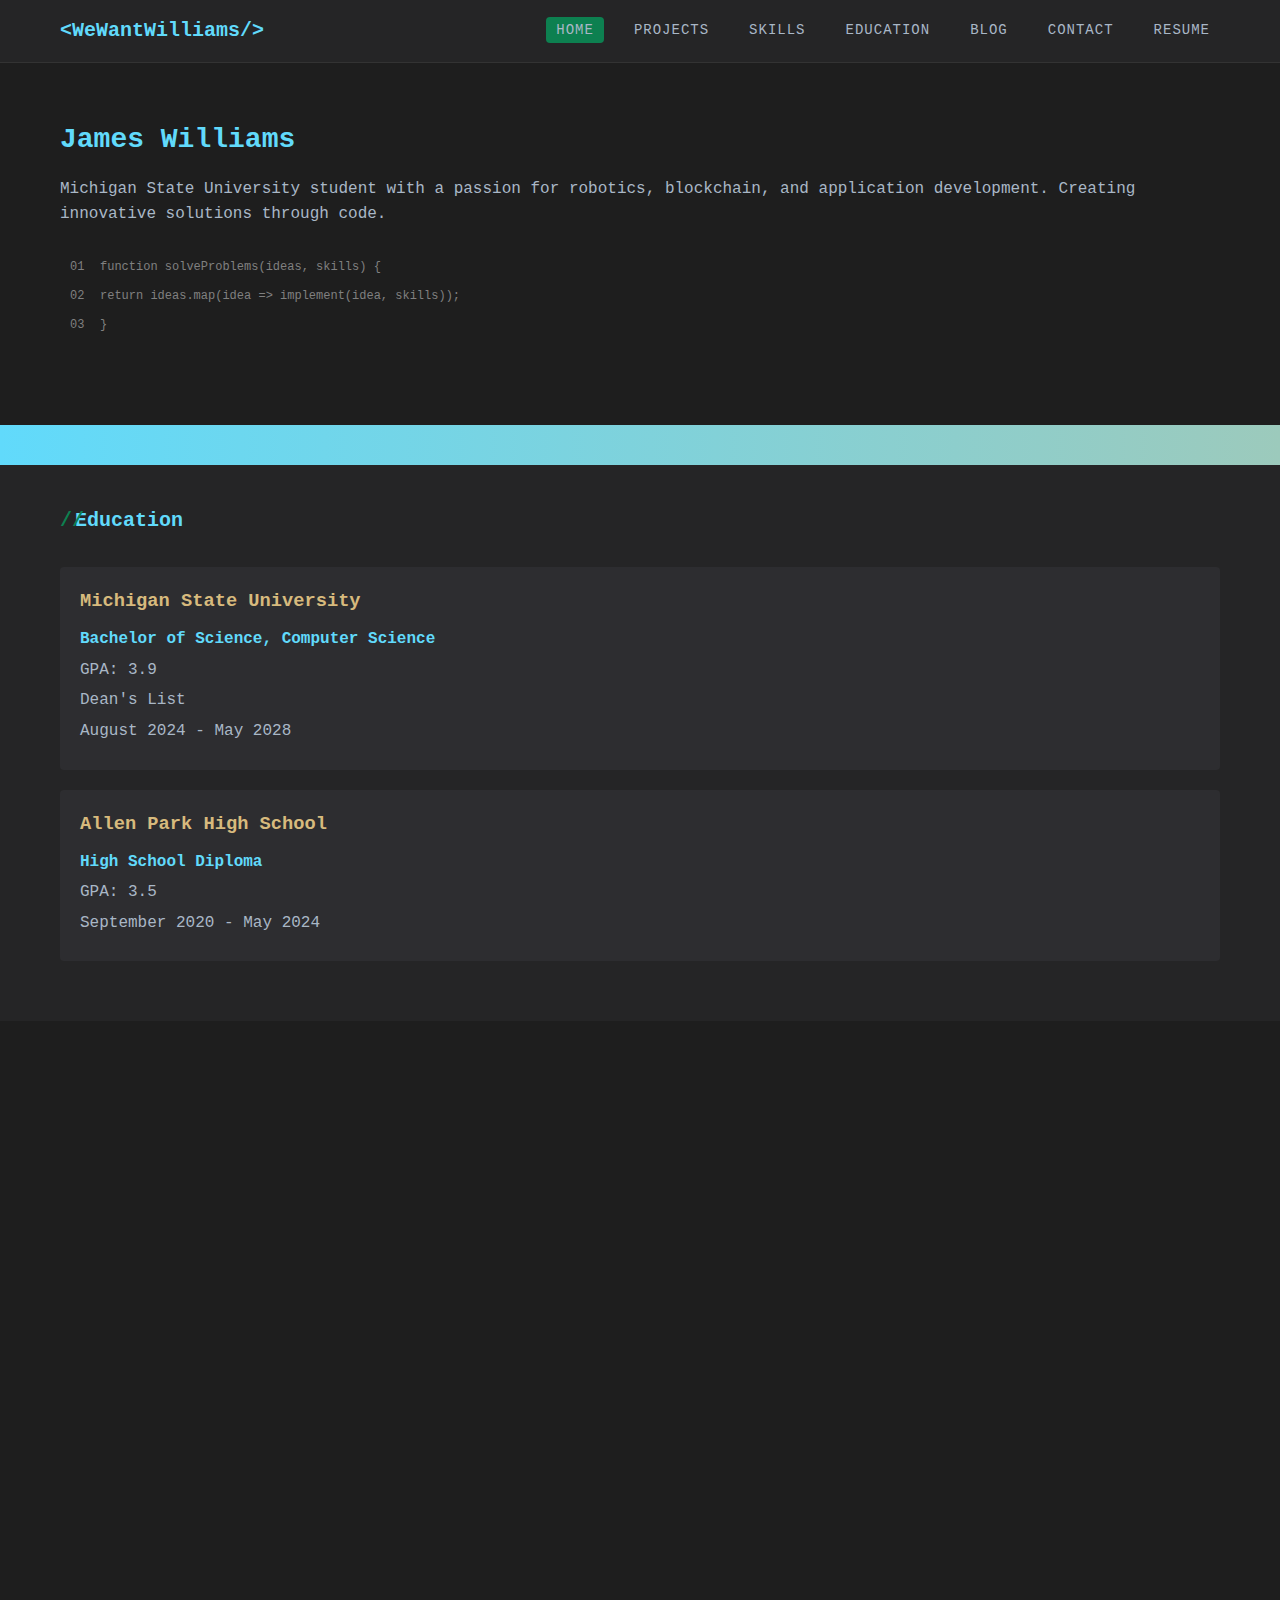
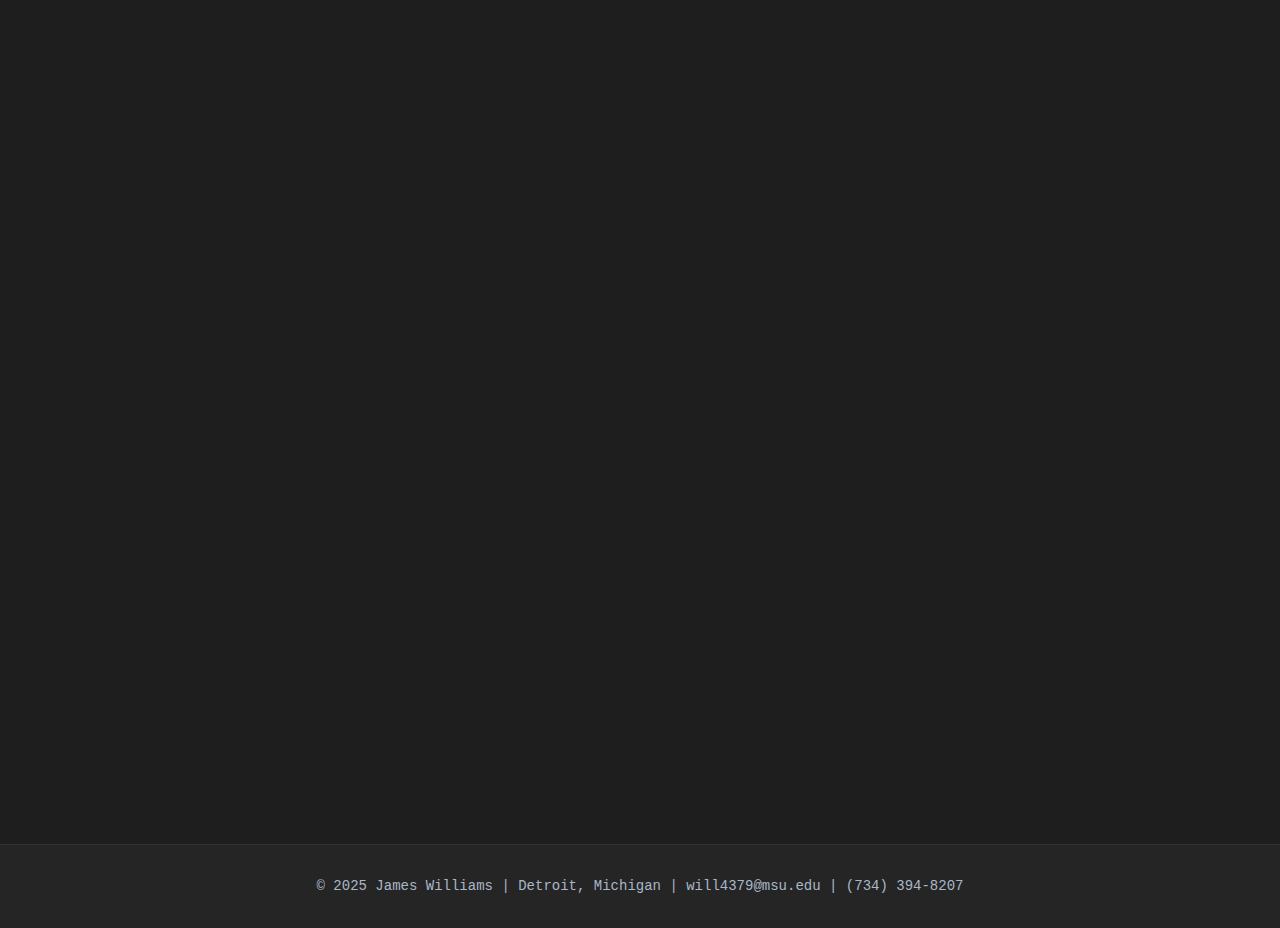
==== commit 2ae5d023: "small fixes" ====
--- a/index.html
+++ b/index.html
@@ -7,48 +7,6 @@
   <link rel="stylesheet" href="style.css" />
   <style type="text/css">
     @import url("styles.css");
-
-    /* Modal Styles */
-    .modal {
-      display: none;
-      position: fixed;
-      z-index: 9999;
-      left: 0;
-      top: 0;
-      width: 100%;
-      height: 100%;
-      overflow: auto;
-      background-color: rgba(0, 0, 0, 0.9);
-      transition: opacity 0.3s ease;
-    }
-    .modal-content {
-      background-color: #252526;
-      margin: 5% auto;
-      padding: 20px;
-      border: 1px solid #444;
-      width: 80%;
-      max-width: 800px;
-      border-radius: 8px;
-      color: #e0e0e0;
-      animation: slideIn 0.5s ease-out;
-    }
-    @keyframes slideIn {
-      from { transform: translateY(50px); opacity: 0; }
-      to { transform: translateY(0); opacity: 1; }
-    }
-    .close {
-      color: #aaa;
-      float: right;
-      font-size: 28px;
-      font-weight: bold;
-      cursor: pointer;
-    }
-    .close:hover,
-    .close:focus {
-      color: #fff;
-      text-decoration: none;
-      cursor: pointer;
-    }
   </style>
 </head>
 <body>
@@ -87,9 +45,9 @@
           blockchain, and application development. Creating innovative solutions
           through code.
         </p>
-        <div class="code-line"><span>01</span>// function solveProblems(ideas, skills) {</div>
-        <div class="code-line"><span>02</span>//    return ideas.map(idea => implement(idea, skills));</div>
-        <div class="code-line"><span>03</span>// }</div>
+        <div class="code-line"><span>01</span> function solveProblems(ideas, skills) {</div>
+        <div class="code-line"><span>02</span>    return ideas.map(idea => implement(idea, skills));</div>
+        <div class="code-line"><span>03</span> }</div>
       </div>
       <div class="hero-image"></div>
     </div>
@@ -125,7 +83,7 @@
       <div class="portfolio-grid">
         <!-- Project 1 -->
         <div class="portfolio-item">
-          <img src="Images/PARC.gif" alt="Kinematic Vision Based Autonomous Robot" />
+          <img src="Images/PARCa.gifz" alt="Kinematic Vision Based Autonomous Robot" />
           <div class="portfolio-content">
             <h3>Vision Based Autonomous Robot</h3>
             <p>&nbsp;</p>
@@ -337,12 +295,6 @@
   <!-- Footer -->
   <footer>
     <div class="container">
-      <div class="social-links">
-        <a href="#">G</a>
-        <a href="#">L</a>
-        <a href="#">T</a>
-        <a href="#">M</a>
-      </div>
       <p class="footer-text">&copy; 2025 James Williams | Detroit, Michigan | will4379@msu.edu | (734) 394-8207</p>
     </div>
   </footer>
